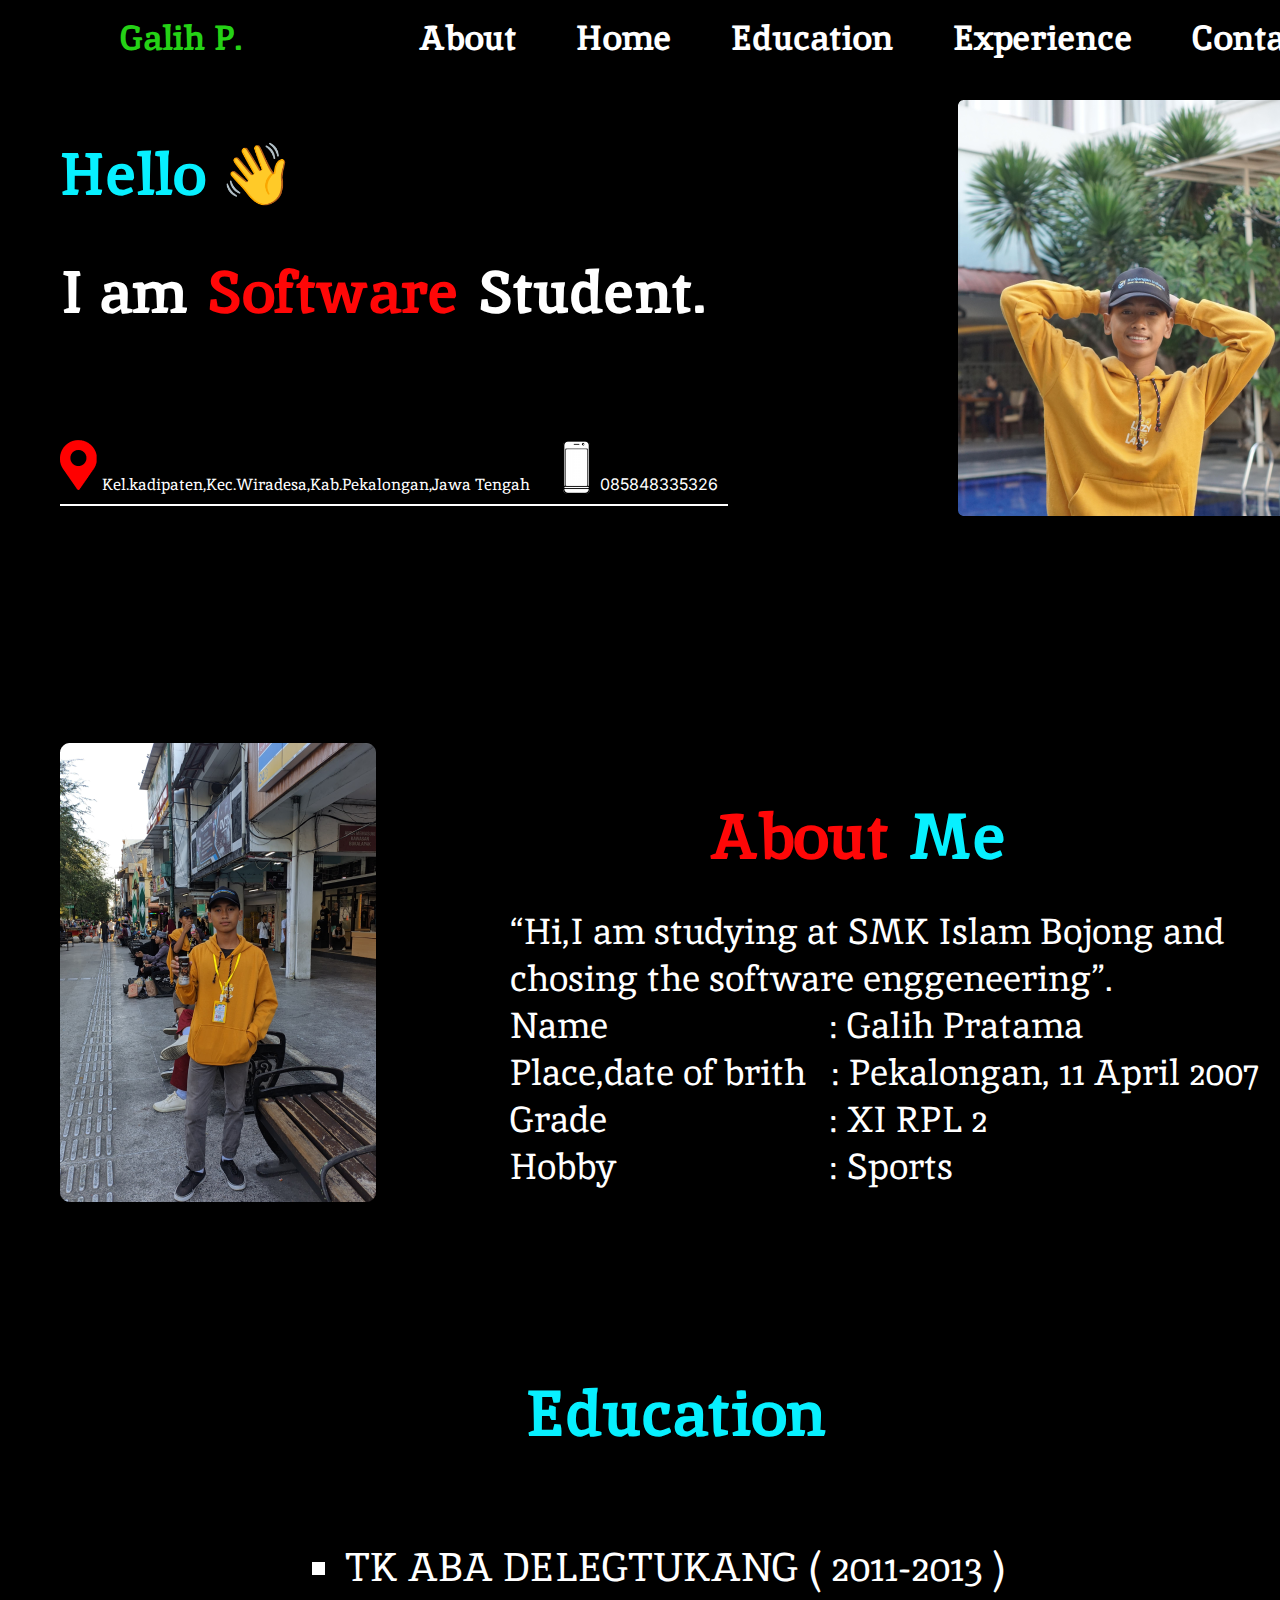
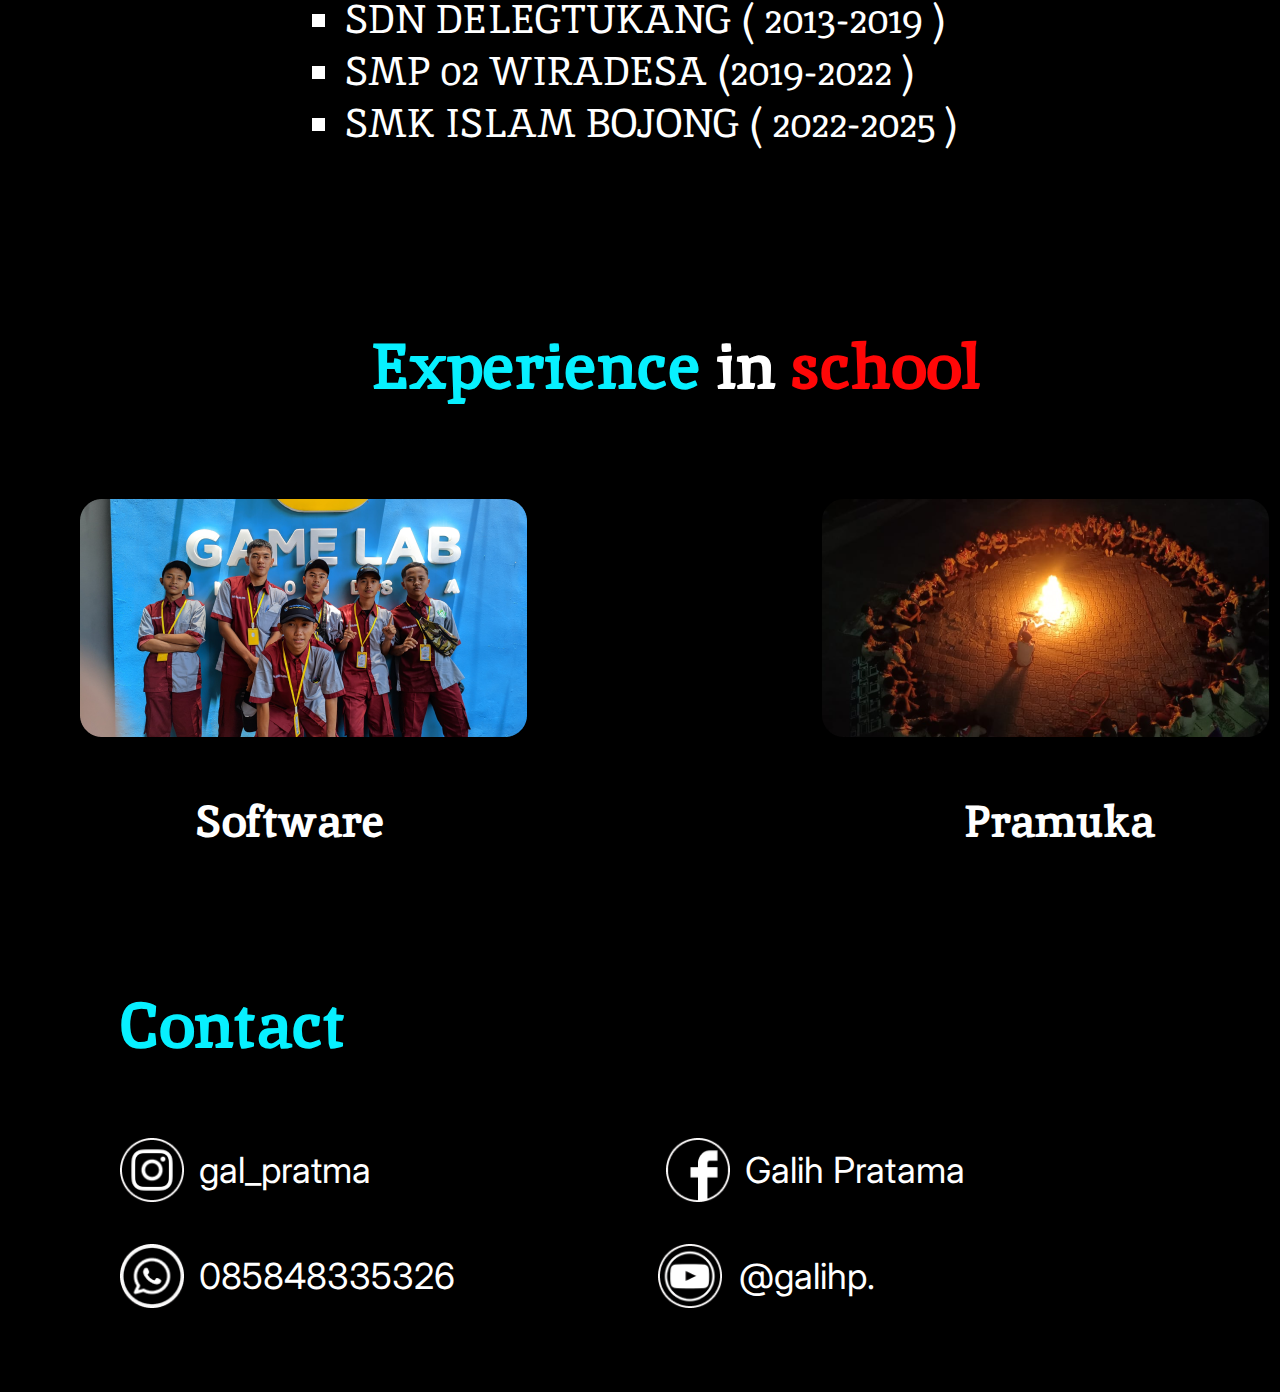
==== index.html @ 44b96b4e "menganti nama navbar.html menjadi index.html" ====
<!DOCTYPE html>
<html lang="en">
<head>
    <meta charset="UTF-8">
    <meta name="viewport" content="width=device-width, initial-scale=1.0">
    <link rel="stylesheet" href="navbar.css" />
    <title>Portfolio</title>
</head>
<body>

        <nav class="raper">
            <div class="logo">Galih P.</div>
            <ul class="navigation">
            <li><a href="#1">About</a></li>
            <li><a href="#2">Home</a></li>
            <li><a href="#3">Education</a></li>
            <li><a href="#4">Experience</a></li>
            <li><a href="#5">Contact</a></li>
            </ul>
        </nav> 
<div class="Container">    
        <div class="home" id="1" >
            <div class="frame1">
                <div class="des">
                    <div class="hello">Hello 👋</div>
                    <div class="student">I am <b>Software</b> Student. </div>
                    <div class="lokhp">
                        <div class="lokasi"><img src="lokasi.png" alt="lokasi"><a href="https://maps.app.goo.gl/rmQKToM72JPZHmFYA" target="_blank">Kel.kadipaten,Kec.Wiradesa,Kab.Pekalongan,Jawa Tengah</a></div>
                        <div class="hp"><img src="hp1.jpg" alt="hp"><a>085848335326</a></div>
                    </div>
                    <div class="garis"></div>
                </div> 
                 <div class="ku"><img src="ku.png" alt="ku"></div>
            </div>
        </div>
        <div class="about" id="2">
            <div class="frame2">
                <div class="saya"><img src="my.png" alt="my"></div>
                <div class="deskripsi">
                    <div class="heading">
                        <div class="firtsname">About</div>
                        <div class="lastname">Me</div>
                    </div>
                    <div class="deksingkat">
                        “Hi,I am studying at SMK Islam Bojong and
                        chosing the software enggeneering”.
                    </div>
                    <div class="pengenalan">
                        <div class="name">Name<div class="gal">: Galih Pratama</div></div>
                        <div class="ttl">Place,date of brith<div class="pkl">: Pekalongan, 11 April 2007</div></div>
                        <div class="kelas">Grade <div class="class">: XI RPL 2</div></div>
                        <div class="hoby">Hobby <div class="sng">: Sports</div></div>
                    </div>
                </div>
            </div>
        </div>
        <div class="education" id="3">
            <div class="frame3">
                <div class="educa">Education</div>
                <div class="list">  <ul>
                    <li>TK ABA DELEGTUKANG ( 2011-2013 ) </li>
                    <li>SDN DELEGTUKANG ( 2013-2019 ) </li>
                    <li>SMP 02 WIRADESA (2019-2022 ) </li>
                    <li>SMK ISLAM BOJONG ( 2022-2025 )</li></ul></div>
            </div>
        </div>
        <div class="experience" id="4">
            <div class="frame4">
                <div class="jud">
                    <div class="first">Experience </div>
                    <div class="las">in <a>school</a> </div>
                </div><br>
                <div class="softpram">
                    <div class="software"></div>
                    <div class="pramuka"></div>
                </div>
                <div class="sopra">
                    <div class="ware"><a href="software.html">Software</a></div>
                    <div class="ka"><a href="pramuka.html">Pramuka</a></div>
                </div>
            </div>
        </div>

        <div class="contact" id="5">
            <div class="frame5">
                <div class="tebal">Contact</div>
                <div class="bcontact">
                    <div class="igfb">
                        <div class="ig"><img src="ig.png" alt="ig"><a href="https://www.instagram.com/gal_pratma?igsh=ODA1NTc5OTg5Nw==" target="_blank">gal_pratma</a></div>
                        <div class="fb"><img src="fb.png" alt="fb"><a href="https://www.facebook.com/profile.php?id=100082802714728" target="_blank">Galih Pratama</a></div>
                    </div>
                    <div class="wayt">
                        <div class="wa"><img src="wa.png" alt="wa"><a href="https://wa.me/qr/AUB54EDB3L6DH1" target="_blank">085848335326</a></div>
                        <div class="yt"><img src="yt.png" alt="yt"><a href="https://youtube.com/@galihp.?si=boahDLXOaiIpouyD" target="_blank">@galihp.</a></div>
                    </div>
                </div>

            </div>
        </div>
</div>        
</body>
</html>
---- navbar.css ----
@import url('https://fonts.googleapis.com/css2?family=Inika:wght@400;700&display=swap');
@import url('https://fonts.googleapis.com/css2?family=Inter:wght@100..900&display=swap');
*  {
    margin: 0;
    padding: 0;
    border: 0;
    font-family: "inika", serif;
}

body {
    width: 1349px;
    margin-left: auto;
    margin-right: auto;
    height: 2992px;
    border: 0;
    border-style: 0;
    background : linear-gradient(#25D216,#FF0707);
}
.raper {
    justify-content: space-between;
    display: flex;
    align-items: center;
    color: white;
    position: fixed;
    font-size: 35px;
    font-weight: 700;
    width: 1349px;
    height: 75px;
    background-color: black;
}

.logo {
    display: flex;
    color: #25D216;
    padding-left: 120px;
}

.navigation {
    display: flex;
    justify-content: center;
    align-items: center;
}

.navigation li {
    list-style-type: none;
    padding: 25px;
    margin-right: 10px;
}

.navigation li a {
    text-decoration: none;
    font-size: 35px;
    color: white;
}

.Container {
    width: 1349px;
    height: 2992px;
    background-position: center;
    background-size: cover;
    border: 0cm;
    background-color: black;
}

@media only screen and (max-width: 464px) {
    .Container {
        width: 100%;
        display: block;
    }
}

.home {
    padding-left: 20px;
    width: 100%;
    height: 643px;
    display: flex;
    box-sizing: border-box;
    background: transparent;
}
/* 
@media (max-witdh: 464px) {
    .home {
        width: 100%;
        display: block;
    }
} */

.frame1 {
    width: 1255px;
    height: 416px;
    display: flex;
    box-sizing: border-box;
    margin-top: 100px;
    margin-left: 40px;
    background-color: transparent;
}

.des {
    background-color: transparent;
    justify-content: right;
    width: 743px;
    height: 416px;
}

.hello {
    font-size: 60px;
    color: #07F0FF;
    font-weight: 700;
    background-color: transparent;
    display: flex;
    margin-top: 35px;
}

.student {
    font-size: 60px;
    color: white;
    font-weight: 700;
    margin-top: 40px;
    background-color: transparent;
    display: flex;
}

.student b {
    color: #FF0707;
    padding-left: 20px;
    margin-right: 20px;
    
}

.lokhp {
    background-color: transparent;
    width: 743px;
    height: 53px;
    justify-content: space-between;
    align-items: center;
    display: flex;
    margin-top: 110px;
}
.lokasi {
    width: 475px;
    box-sizing: border-box;
    background-color: transparent;
}

.lokasi a {
    text-decoration: none;
    color: white;
    margin-left: 5px;
}
.hp {
    width: 150px;
    display: flex;
    align-items: end;
    background-color: transparent;
    padding-right: 90px;
}

.hp img {
    width: 28.89px;
    height: 53px;
    border-radius: 5px;
}

.hp a {
    font-family: "inter" , sans-serif;
    color: white;
    margin-left: 10px;
}

.garis {
    width: 668px;
    height: 2px;
    margin-top: 10px;
    background-color: white;
}

.ku {
    width: 339px;
    height: 416px;
    display: flex;
    margin-left: 155px;
    align-items: center;

}

.about {
    background: transparent;
    height: 612px;
    box-sizing: border-box;
    display: flex;
    margin-top: 0;
    border-width: 0;
}

.frame2 {
    width: 1200px;
    height: 459px;
    display: flex;
    box-sizing: border-box;
    margin-top: 100px;
    margin-left: 60px;
    justify-content: space-between;
    background-color: transparent;
}

.saya {
    border-radius: 10px;
    width: 316px;
    height: 459px;
    box-sizing: border-box;
    
}

.saya img {
    width: 316px;
    height: 459px;
    box-sizing: border-box;
    display: flex;
}

.deskripsi {
    width: 750px;
    height: 459px;
    background-color: transparent;
    box-sizing: border-box;
    font-weight: 500;
}

.heading {
    background-color: transparent;
    height: 65px;
    display: flex;
    align-items: center;
    margin-top: 60px;
}

.firtsname {
    color: #FF0707;
    font-size: 65px;
    display: flex;
    font-weight: 700;
    text-align: center;
    margin-left: 200px;
}

.lastname {
    color: #07F0FF;
    font-size: 65px;
    display: flex;
    font-weight: 700;
    text-align: center;
    margin-left: 20px;
}

.deksingkat {
    font-size: 36px;
    color: white;
    display: flex;
    margin-top: 40px;
}

.pengenalan {
    font-size: 36px;
    color: white;

}

.name {
    display: flex;
    box-sizing: border-box;
}

.gal {
    margin-left: 221px;
    display: flex;
    box-sizing: border-box;

}

.ttl {
    display: flex;
    box-sizing: border-box;
    justify-content: space-between;
}

.kelas {
    display: flex;
    box-sizing: border-box;
}

.class {
    margin-left: 222px;
    display: flex;
    
}

.hoby {
    display: flex;
    box-sizing: border-box;
}

.sng {
    margin-left: 213px;
    display: flex;
    box-sizing: border-box;
}

.education {
    width: 100%;
    height: 568px;
    background-color: transparent;
    box-sizing: border-box;
    display: flex;
    margin-top: 0;
    padding: 0;
}

.frame3 {
    width: 1200px;
    height: 459px;
    box-sizing: border-box;
    margin-top: 55px;
    margin-left: 75px;
    background-color: transparent;
}

.educa {
    width: 1200px;
    height: 65px;
    font-size: 65px;
    color: #07F0FF;
    font-weight: 700;
    background-color: transparent;
    display: flex;
    box-sizing: border-box;
    justify-content: center;
    align-items: center;
    margin-top: 70px;
}

.list {
    height: 300px;
    background-color: transparent;
    display: flex;
    justify-content: center;
    align-items: center;
    margin-top: 50px;
}

.list ul {
    list-style-type: square;
    font-size: 40px;
    color: white;
}

.experience {
    border: 0;
    width: 100%;
    height: 660px;
    background-color: transparent;
    display: flex;

}

.frame4 {
    width: 1189px;
    height: 536px;
    background-color: transparent;
    margin-top: 80px;
    margin-left: 80px;
}

.jud {
    font-size: 65px;
    font-weight: 700;
    align-items: center;
    background-color: transparent;
    height: 65px;
    width: 1189px;
    display: flex;
    justify-content: center;
    margin-top: 30px;
    
}

.first {
    color: #07F0FF;
    justify-content: center;
    align-items: center;
    display: flex;
}

.las {
    color: white;
    justify-content: center;
    align-items: center;
    display: flex;
    margin-left:15px ;
}

.las a {
    color: #FF0707;
    margin-left: 15px;
    align-items: center;
    display: flex;
}

.softpram {
    background-color: transparent;
    height: 238px;
    display: flex;
    box-sizing: border-box;
    justify-content: space-between;
    margin-top: 80px;
}

.software {
    background: url('software.png');
    width: 447px;
    height: 238px;
    border-radius: 10px;
}

.pramuka {
    background: url('pramuka.png');
    width: 447px;
    height: 238px;
    border-radius: 10px;
}

.sopra {
    height: 40px;
    display: flex;
    justify-content: space-between;
    box-sizing: border-box;
    padding: 55px;

}

.ware {
    margin-left: 60px;
    display: flex;
    box-sizing: border-box;
}

.ware a {
    text-decoration: none;
    color: white;
    font-size: 45px;
    font-weight: 700;
}

.ka {
    margin-right: 60px;
    display: flex;
    box-sizing: border-box;
}

.ka a {
    text-decoration: none;
    color: white;
    font-size: 45px;
    font-weight: 700;
}

.contact {
    background-color: transparent;
    box-sizing: border-box;
    height: 507px;
    margin-top: 0;
    display: flex;
    box-sizing: border-box;
}

.frame5 {
    width: 905px;
    height: 428px;
    background-color: transparent;
    margin-top: 60px;
    margin-left: 120px;
}

.tebal {
    color: #07F0FF;
    font-size: 65px;
    font-weight: 700;
    align-items: center;
    justify-content: baseline;
    margin-top: 40px;

}

.bcontact {
    background: transparent;
    box-sizing: border-box;
    width: 905px;
    height: 228px;
    margin-top: 70px;
    
}

.igfb {
    justify-content: space-between;
    display: flex;
    box-sizing: border-box;
    font-family: "inter" , sans-serif;
    background-color: transparent;
}

.ig {
    height: 66px;
    display: flex;
    align-items: center;

}

.ig img {
    display: flex;
    background-size: 64px 64px;
    width: 64px;
    height: 64px;
}

.ig a {
    color: white;
    font-size: 36px;
    text-decoration: none;
    font-family: "inter", sans-serif;
    margin-left: 15px;
}

.fb {
    align-items: center;
    display: flex;
    box-sizing: border-box;
    margin-right: 60px;
}

.fb img {
    display: flex;
    justify-content: space-between;
    box-sizing: border-box;
    background-size: 64px 64px;
    width: 64px;
    height: 64px;
}

.fb a {
    color: white;
    font-size: 36px;
    text-decoration: none;
    font-family: "inter", sans-serif;
    margin-left: 15px;
}

.wayt {
    justify-content: space-between;
    display: flex;
    box-sizing: border-box;
    background-color: transparent;
    margin-top: 40px;
}

.wa {
    height: 66px;
    display: flex;
    align-items: center;
}

.wa img {
    display: flex;
    background-size: 64px 64px;
    width: 64px;
    height: 64px;
}

.wa a {
    color: white;
    font-size: 36px;
    text-decoration: none;
    font-family: "inter", sans-serif;
    margin-left: 15px;
}

.yt {
    align-items: center;
    display: flex;
    box-sizing: border-box;
    margin-right: 60px;
}

.yt img {
    display: flex;
    justify-content: space-between;
    box-sizing: border-box;
    background-size: 64px 64px;
    width: 64px;
    height: 64px;
    margin-right: 17px;
}

.yt a {
    color: white;
    font-size: 36px;
    text-decoration: none;
    font-family: "inter", sans-serif;
    margin-right: 90px;
}
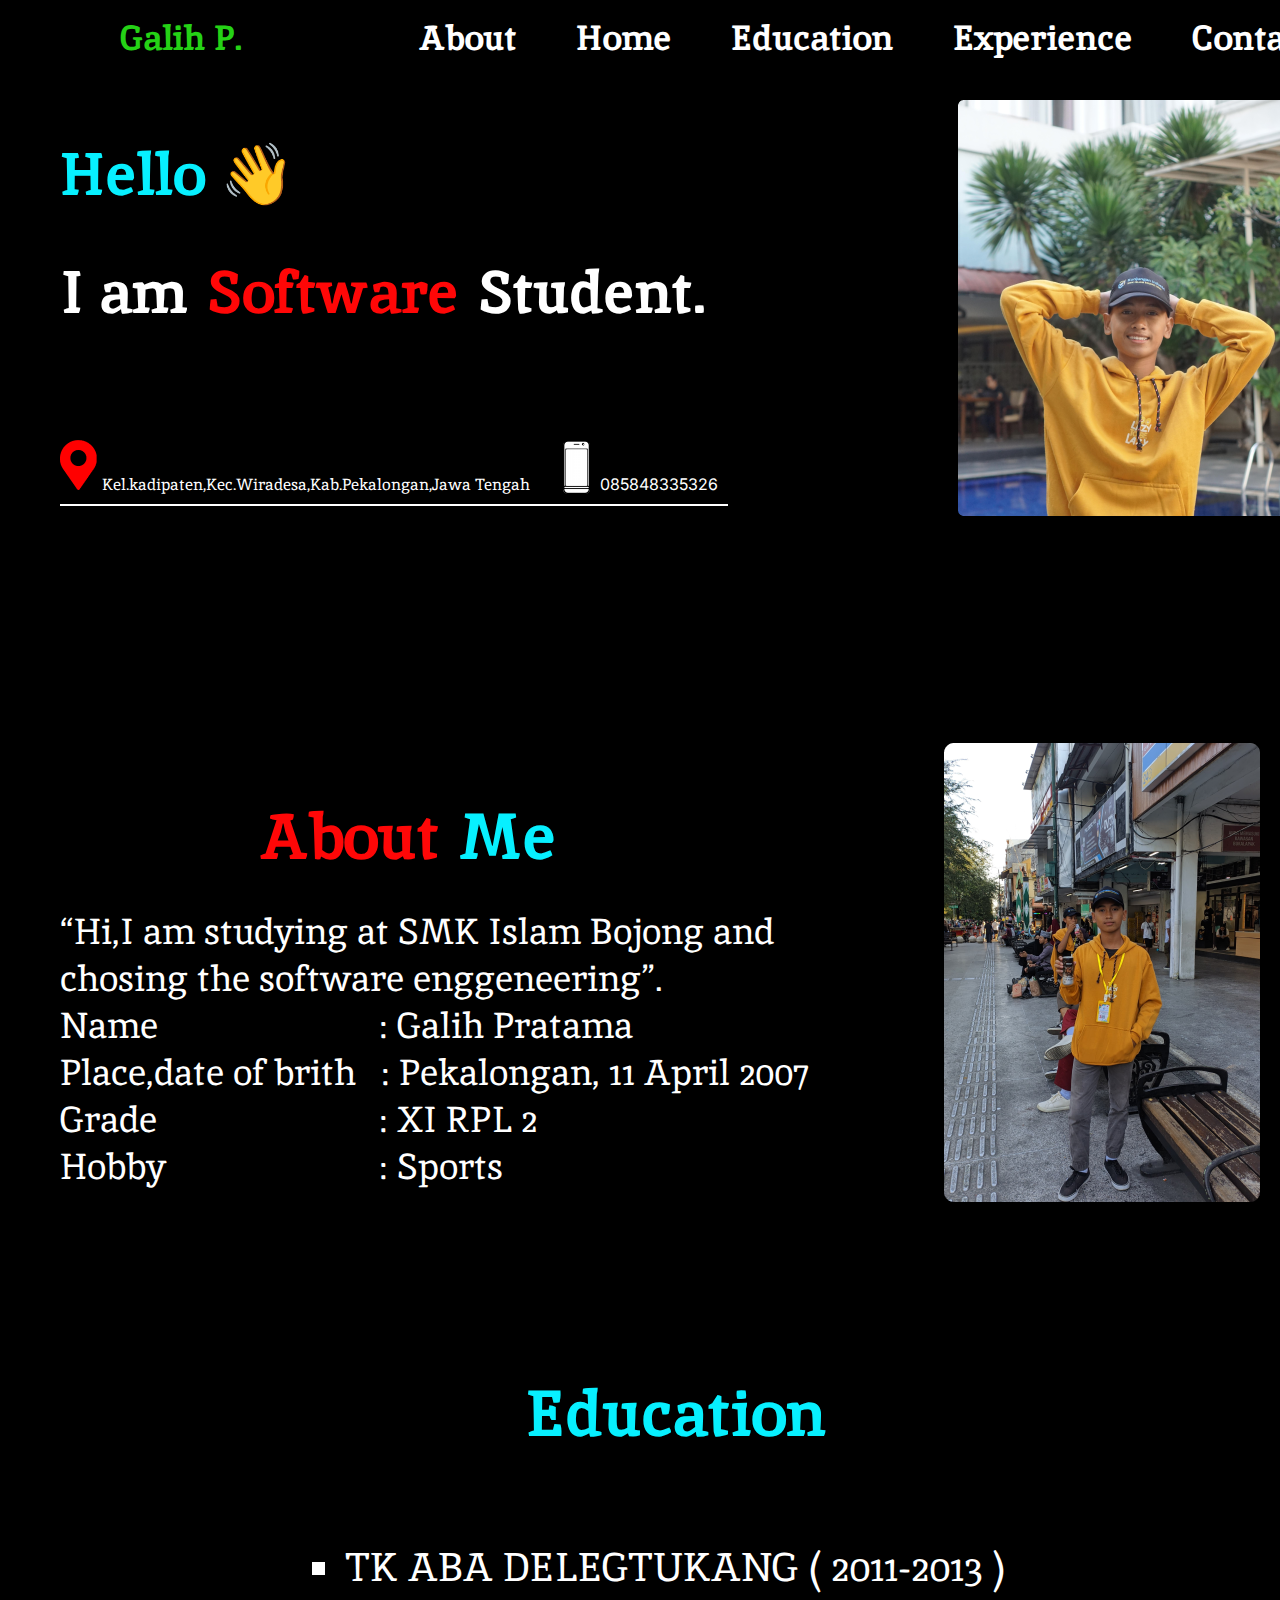
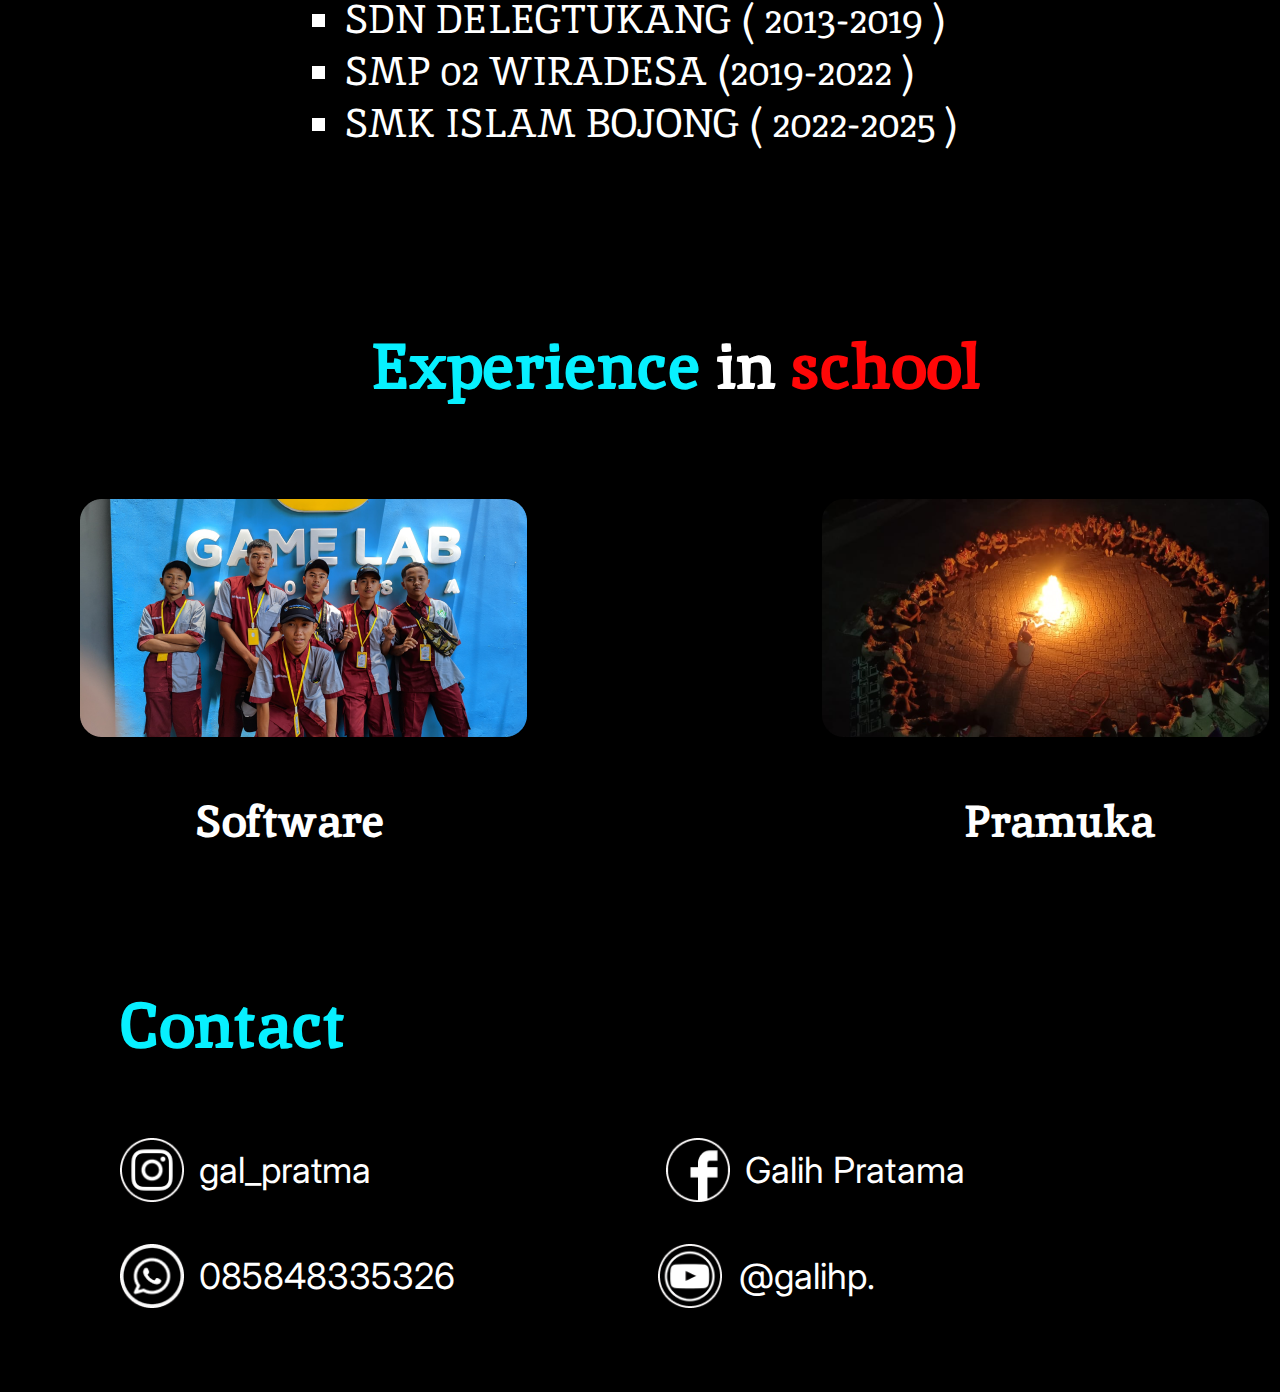
==== commit 7ddfca42: "merubah about foto dipindah ke kanan" ====
--- a/index.html
+++ b/index.html
@@ -3,7 +3,7 @@
 <head>
     <meta charset="UTF-8">
     <meta name="viewport" content="width=device-width, initial-scale=1.0">
-    <link rel="stylesheet" href="navbar.css" />
+    <link rel="stylesheet" href="style.css" />
     <title>Portfolio</title>
 </head>
 <body>
@@ -17,7 +17,7 @@
             <li><a href="#4">Experience</a></li>
             <li><a href="#5">Contact</a></li>
             </ul>
-        </nav> 
+    </nav> 
 <div class="Container">    
         <div class="home" id="1" >
             <div class="frame1">
@@ -35,7 +35,7 @@
         </div>
         <div class="about" id="2">
             <div class="frame2">
-                <div class="saya"><img src="my.png" alt="my"></div>
+
                 <div class="deskripsi">
                     <div class="heading">
                         <div class="firtsname">About</div>
@@ -52,6 +52,7 @@
                         <div class="hoby">Hobby <div class="sng">: Sports</div></div>
                     </div>
                 </div>
+                <div class="saya"><img src="my.png" alt="my"></div>
             </div>
         </div>
         <div class="education" id="3">
--- a/style.css
+++ b/style.css
@@ -0,0 +1,608 @@
+@import url('https://fonts.googleapis.com/css2?family=Inika:wght@400;700&display=swap');
+@import url('https://fonts.googleapis.com/css2?family=Inter:wght@100..900&display=swap');
+*  {
+    margin: 0;
+    padding: 0;
+    border: 0;
+    font-family: "inika", serif;
+}
+
+body {
+    width: 1349px;
+    margin-left: auto;
+    margin-right: auto;
+    height: 2992px;
+    border: 0;
+    border-style: 0;
+    background : linear-gradient(#25D216,#FF0707);
+}
+.raper {
+    justify-content: space-between;
+    display: flex;
+    align-items: center;
+    color: white;
+    position: fixed;
+    font-size: 35px;
+    font-weight: 700;
+    width: 1349px;
+    height: 75px;
+    background-color: black;
+}
+
+.logo {
+    display: flex;
+    color: #25D216;
+    padding-left: 120px;
+}
+
+.navigation {
+    display: flex;
+    justify-content: center;
+    align-items: center;
+}
+
+.navigation li {
+    list-style-type: none;
+    padding: 25px;
+    margin-right: 10px;
+}
+
+.navigation li a {
+    text-decoration: none;
+    font-size: 35px;
+    color: white;
+}
+
+.Container {
+    width: 1349px;
+    height: 2992px;
+    background-position: center;
+    background-size: cover;
+    border: 0cm;
+    background-color: black;
+}
+
+@media only screen and (max-width: 464px) {
+    .Container {
+        width: 100%;
+        display: block;
+    }
+}
+
+.home {
+    padding-left: 20px;
+    width: 100%;
+    height: 643px;
+    display: flex;
+    box-sizing: border-box;
+    background: transparent;
+}
+/* 
+@media (max-witdh: 464px) {
+    .home {
+        width: 100%;
+        display: block;
+    }
+} */
+
+.frame1 {
+    width: 1255px;
+    height: 416px;
+    display: flex;
+    box-sizing: border-box;
+    margin-top: 100px;
+    margin-left: 40px;
+    background-color: transparent;
+}
+
+.des {
+    background-color: transparent;
+    justify-content: right;
+    width: 743px;
+    height: 416px;
+}
+
+.hello {
+    font-size: 60px;
+    color: #07F0FF;
+    font-weight: 700;
+    background-color: transparent;
+    display: flex;
+    margin-top: 35px;
+}
+
+.student {
+    font-size: 60px;
+    color: white;
+    font-weight: 700;
+    margin-top: 40px;
+    background-color: transparent;
+    display: flex;
+}
+
+.student b {
+    color: #FF0707;
+    padding-left: 20px;
+    margin-right: 20px;
+    
+}
+
+.lokhp {
+    background-color: transparent;
+    width: 743px;
+    height: 53px;
+    justify-content: space-between;
+    align-items: center;
+    display: flex;
+    margin-top: 110px;
+}
+.lokasi {
+    width: 475px;
+    box-sizing: border-box;
+    background-color: transparent;
+}
+
+.lokasi a {
+    text-decoration: none;
+    color: white;
+    margin-left: 5px;
+}
+.hp {
+    width: 150px;
+    display: flex;
+    align-items: end;
+    background-color: transparent;
+    padding-right: 90px;
+}
+
+.hp img {
+    width: 28.89px;
+    height: 53px;
+    border-radius: 5px;
+}
+
+.hp a {
+    font-family: "inter" , sans-serif;
+    color: white;
+    margin-left: 10px;
+}
+
+.garis {
+    width: 668px;
+    height: 2px;
+    margin-top: 10px;
+    background-color: white;
+}
+
+.ku {
+    width: 339px;
+    height: 416px;
+    display: flex;
+    margin-left: 155px;
+    align-items: center;
+
+}
+
+.about {
+    background: transparent;
+    height: 612px;
+    box-sizing: border-box;
+    display: flex;
+    margin-top: 0;
+    border-width: 0;
+}
+
+.frame2 {
+    width: 1200px;
+    height: 459px;
+    display: flex;
+    box-sizing: border-box;
+    margin-top: 100px;
+    margin-left: 60px;
+    justify-content: space-between;
+    background-color: transparent;
+}
+
+.saya {
+    border-radius: 10px;
+    width: 316px;
+    height: 459px;
+    box-sizing: border-box;
+    
+}
+
+.saya img {
+    width: 316px;
+    height: 459px;
+    box-sizing: border-box;
+    display: flex;
+}
+
+.deskripsi {
+    width: 750px;
+    height: 459px;
+    background-color: transparent;
+    box-sizing: border-box;
+    font-weight: 500;
+}
+
+.heading {
+    background-color: transparent;
+    height: 65px;
+    display: flex;
+    align-items: center;
+    margin-top: 60px;
+}
+
+.firtsname {
+    color: #FF0707;
+    font-size: 65px;
+    display: flex;
+    font-weight: 700;
+    text-align: center;
+    margin-left: 200px;
+}
+
+.lastname {
+    color: #07F0FF;
+    font-size: 65px;
+    display: flex;
+    font-weight: 700;
+    text-align: center;
+    margin-left: 20px;
+}
+
+.deksingkat {
+    font-size: 36px;
+    color: white;
+    display: flex;
+    margin-top: 40px;
+}
+
+.pengenalan {
+    font-size: 36px;
+    color: white;
+
+}
+
+.name {
+    display: flex;
+    box-sizing: border-box;
+}
+
+.gal {
+    margin-left: 221px;
+    display: flex;
+    box-sizing: border-box;
+
+}
+
+.ttl {
+    display: flex;
+    box-sizing: border-box;
+    justify-content: space-between;
+}
+
+.kelas {
+    display: flex;
+    box-sizing: border-box;
+}
+
+.class {
+    margin-left: 222px;
+    display: flex;
+    
+}
+
+.hoby {
+    display: flex;
+    box-sizing: border-box;
+}
+
+.sng {
+    margin-left: 213px;
+    display: flex;
+    box-sizing: border-box;
+}
+
+.education {
+    width: 100%;
+    height: 568px;
+    background-color: transparent;
+    box-sizing: border-box;
+    display: flex;
+    margin-top: 0;
+    padding: 0;
+}
+
+.frame3 {
+    width: 1200px;
+    height: 459px;
+    box-sizing: border-box;
+    margin-top: 55px;
+    margin-left: 75px;
+    background-color: transparent;
+}
+
+.educa {
+    width: 1200px;
+    height: 65px;
+    font-size: 65px;
+    color: #07F0FF;
+    font-weight: 700;
+    background-color: transparent;
+    display: flex;
+    box-sizing: border-box;
+    justify-content: center;
+    align-items: center;
+    margin-top: 70px;
+}
+
+.list {
+    height: 300px;
+    background-color: transparent;
+    display: flex;
+    justify-content: center;
+    align-items: center;
+    margin-top: 50px;
+}
+
+.list ul {
+    list-style-type: square;
+    font-size: 40px;
+    color: white;
+}
+
+.experience {
+    border: 0;
+    width: 100%;
+    height: 660px;
+    background-color: transparent;
+    display: flex;
+
+}
+
+.frame4 {
+    width: 1189px;
+    height: 536px;
+    background-color: transparent;
+    margin-top: 80px;
+    margin-left: 80px;
+}
+
+.jud {
+    font-size: 65px;
+    font-weight: 700;
+    align-items: center;
+    background-color: transparent;
+    height: 65px;
+    width: 1189px;
+    display: flex;
+    justify-content: center;
+    margin-top: 30px;
+    
+}
+
+.first {
+    color: #07F0FF;
+    justify-content: center;
+    align-items: center;
+    display: flex;
+}
+
+.las {
+    color: white;
+    justify-content: center;
+    align-items: center;
+    display: flex;
+    margin-left:15px ;
+}
+
+.las a {
+    color: #FF0707;
+    margin-left: 15px;
+    align-items: center;
+    display: flex;
+}
+
+.softpram {
+    background-color: transparent;
+    height: 238px;
+    display: flex;
+    box-sizing: border-box;
+    justify-content: space-between;
+    margin-top: 80px;
+}
+
+.software {
+    background: url('software.png');
+    width: 447px;
+    height: 238px;
+    border-radius: 10px;
+}
+
+.pramuka {
+    background: url('pramuka.png');
+    width: 447px;
+    height: 238px;
+    border-radius: 10px;
+}
+
+.sopra {
+    height: 40px;
+    display: flex;
+    justify-content: space-between;
+    box-sizing: border-box;
+    padding: 55px;
+
+}
+
+.ware {
+    margin-left: 60px;
+    display: flex;
+    box-sizing: border-box;
+}
+
+.ware a {
+    text-decoration: none;
+    color: white;
+    font-size: 45px;
+    font-weight: 700;
+}
+
+.ka {
+    margin-right: 60px;
+    display: flex;
+    box-sizing: border-box;
+}
+
+.ka a {
+    text-decoration: none;
+    color: white;
+    font-size: 45px;
+    font-weight: 700;
+}
+
+.contact {
+    background-color: transparent;
+    box-sizing: border-box;
+    height: 507px;
+    margin-top: 0;
+    display: flex;
+    box-sizing: border-box;
+}
+
+.frame5 {
+    width: 905px;
+    height: 428px;
+    background-color: transparent;
+    margin-top: 60px;
+    margin-left: 120px;
+}
+
+.tebal {
+    color: #07F0FF;
+    font-size: 65px;
+    font-weight: 700;
+    align-items: center;
+    justify-content: baseline;
+    margin-top: 40px;
+
+}
+
+.bcontact {
+    background: transparent;
+    box-sizing: border-box;
+    width: 905px;
+    height: 228px;
+    margin-top: 70px;
+    
+}
+
+.igfb {
+    justify-content: space-between;
+    display: flex;
+    box-sizing: border-box;
+    font-family: "inter" , sans-serif;
+    background-color: transparent;
+}
+
+.ig {
+    height: 66px;
+    display: flex;
+    align-items: center;
+
+}
+
+.ig img {
+    display: flex;
+    background-size: 64px 64px;
+    width: 64px;
+    height: 64px;
+}
+
+.ig a {
+    color: white;
+    font-size: 36px;
+    text-decoration: none;
+    font-family: "inter", sans-serif;
+    margin-left: 15px;
+}
+
+.fb {
+    align-items: center;
+    display: flex;
+    box-sizing: border-box;
+    margin-right: 60px;
+}
+
+.fb img {
+    display: flex;
+    justify-content: space-between;
+    box-sizing: border-box;
+    background-size: 64px 64px;
+    width: 64px;
+    height: 64px;
+}
+
+.fb a {
+    color: white;
+    font-size: 36px;
+    text-decoration: none;
+    font-family: "inter", sans-serif;
+    margin-left: 15px;
+}
+
+.wayt {
+    justify-content: space-between;
+    display: flex;
+    box-sizing: border-box;
+    background-color: transparent;
+    margin-top: 40px;
+}
+
+.wa {
+    height: 66px;
+    display: flex;
+    align-items: center;
+}
+
+.wa img {
+    display: flex;
+    background-size: 64px 64px;
+    width: 64px;
+    height: 64px;
+}
+
+.wa a {
+    color: white;
+    font-size: 36px;
+    text-decoration: none;
+    font-family: "inter", sans-serif;
+    margin-left: 15px;
+}
+
+.yt {
+    align-items: center;
+    display: flex;
+    box-sizing: border-box;
+    margin-right: 60px;
+}
+
+.yt img {
+    display: flex;
+    justify-content: space-between;
+    box-sizing: border-box;
+    background-size: 64px 64px;
+    width: 64px;
+    height: 64px;
+    margin-right: 17px;
+}
+
+.yt a {
+    color: white;
+    font-size: 36px;
+    text-decoration: none;
+    font-family: "inter", sans-serif;
+    margin-right: 90px;
+}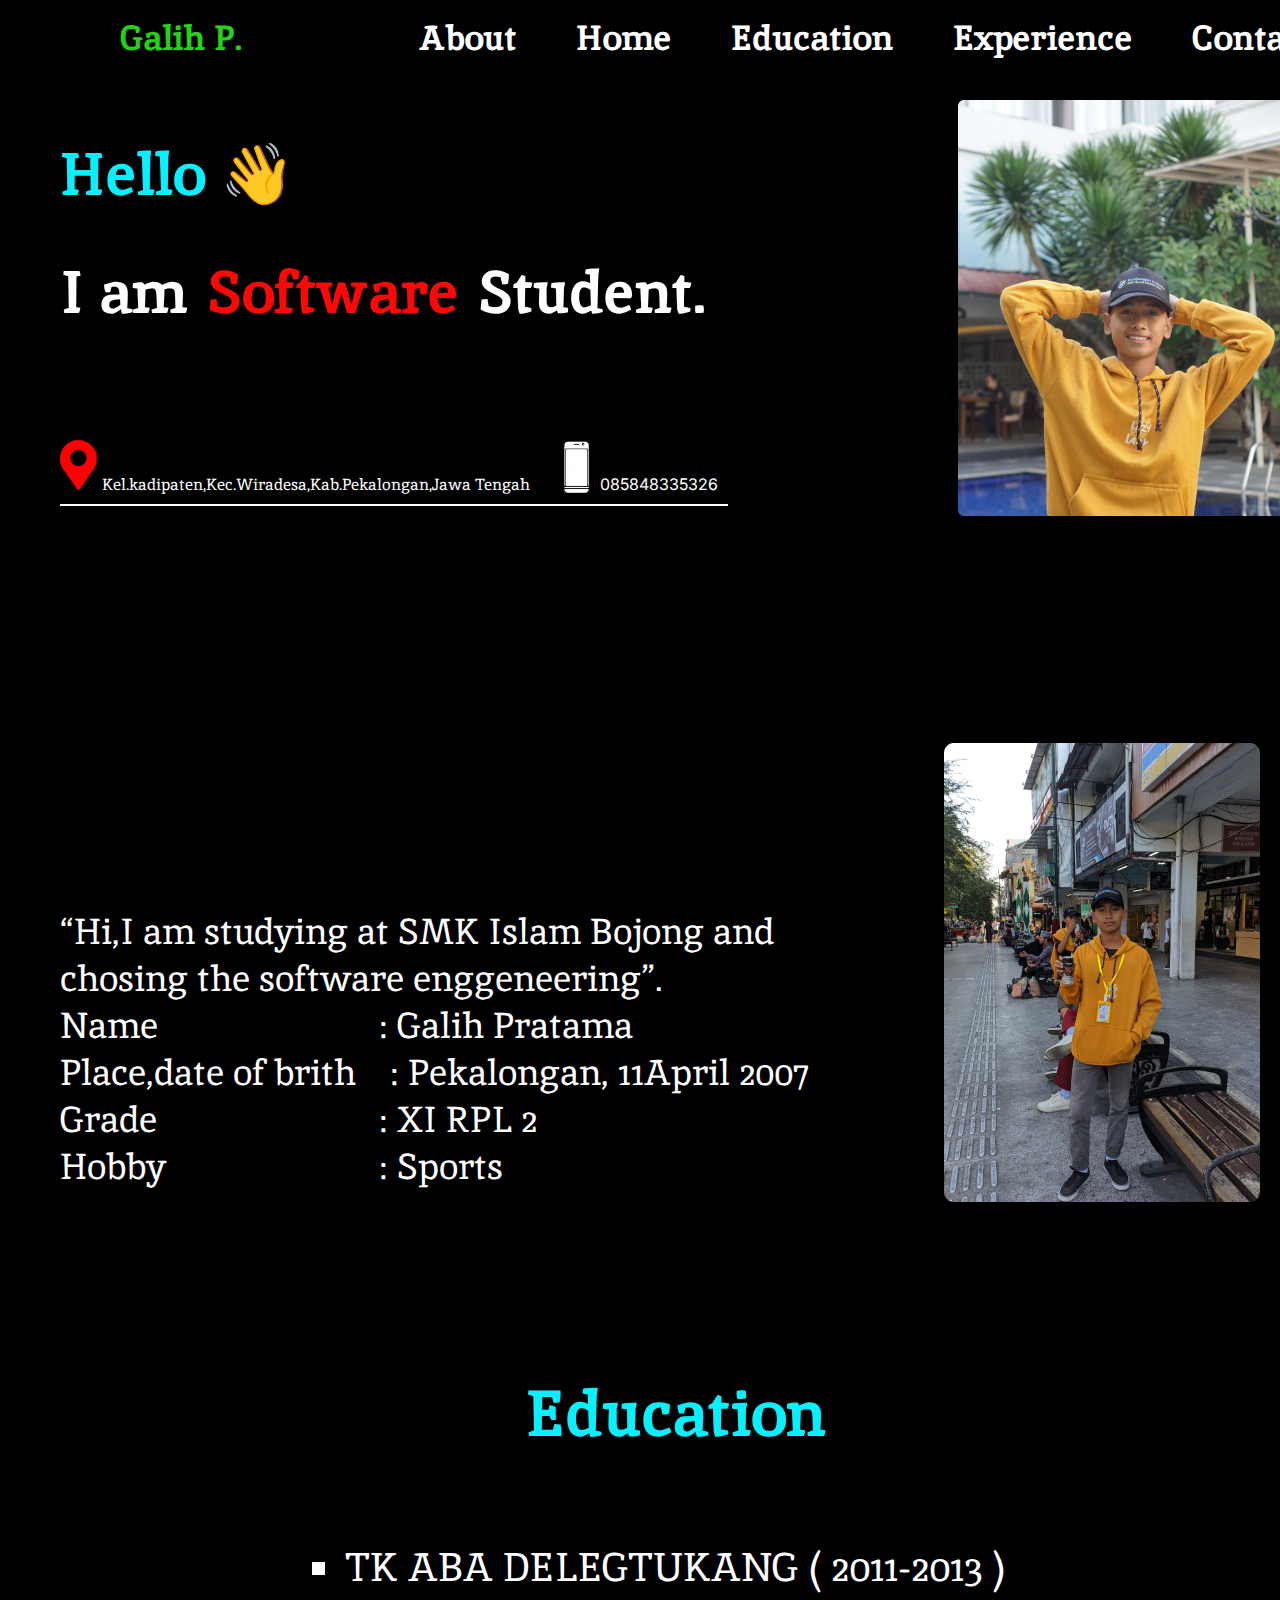
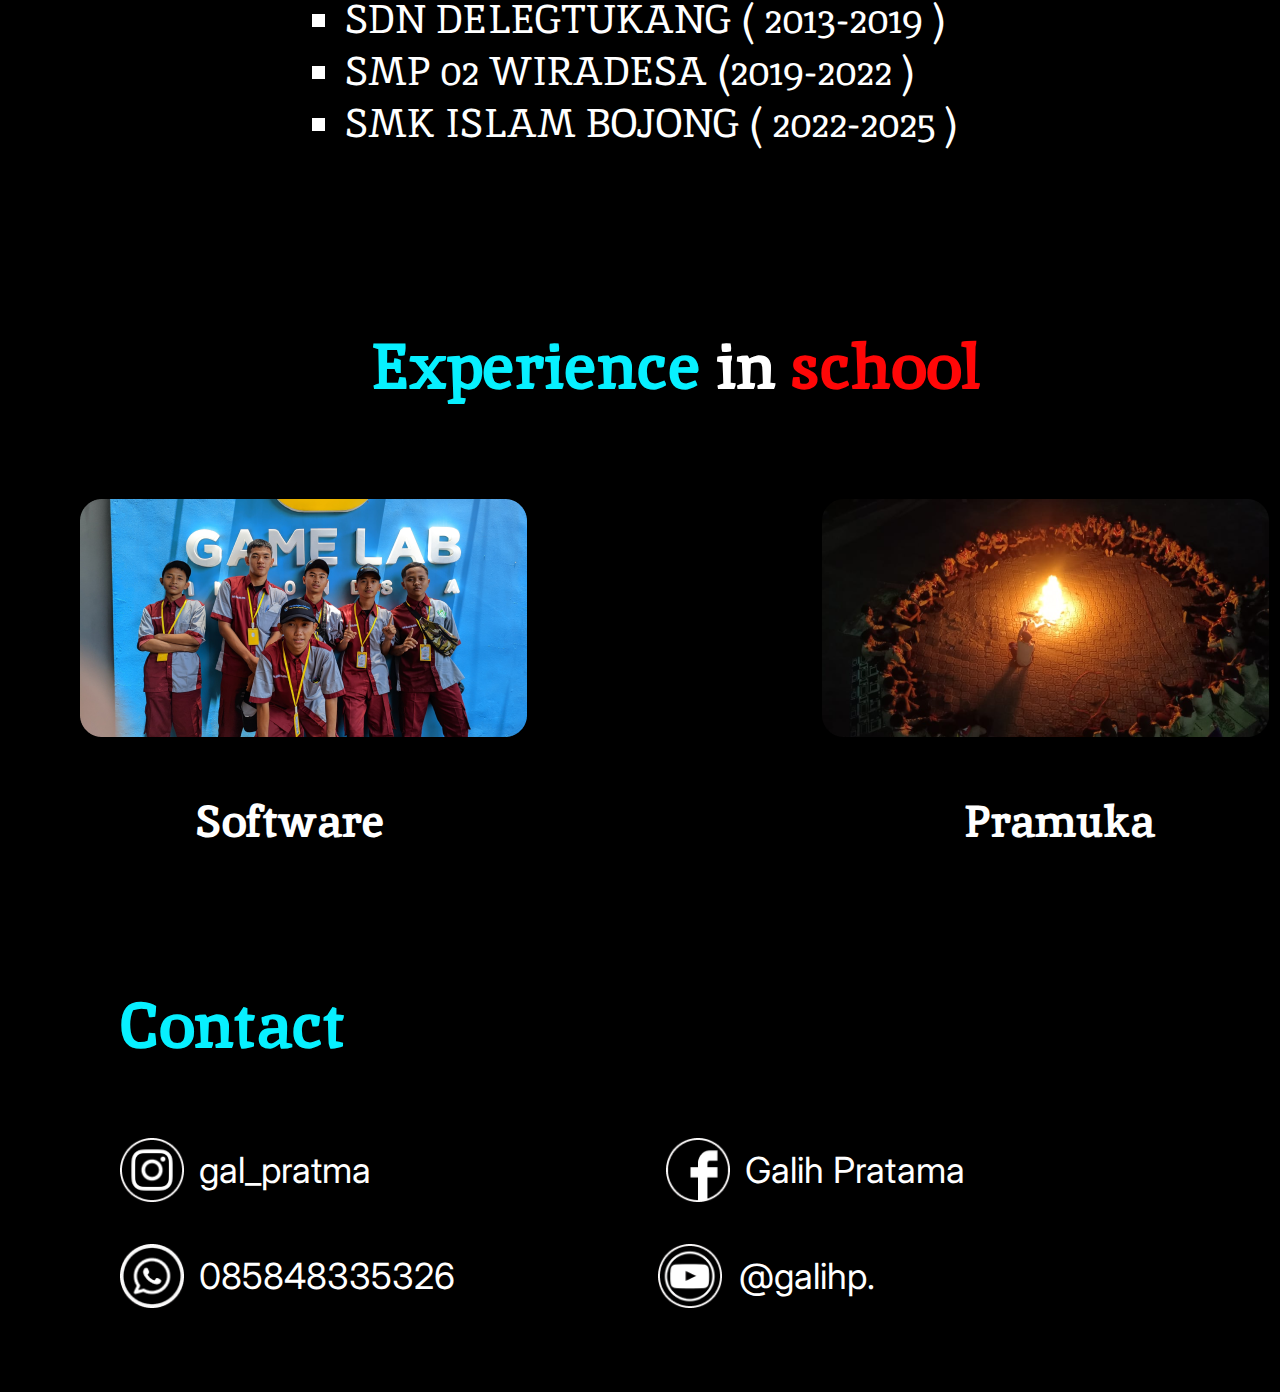
==== commit c84c8ff9: "menambahkan tampilan mobile phone" ====
--- a/index.html
+++ b/index.html
@@ -37,17 +37,14 @@
             <div class="frame2">
 
                 <div class="deskripsi">
-                    <div class="heading">
-                        <div class="firtsname">About</div>
-                        <div class="lastname">Me</div>
-                    </div>
+                    <div class="heading">About <span>Me</span></div>
                     <div class="deksingkat">
                         “Hi,I am studying at SMK Islam Bojong and
                         chosing the software enggeneering”.
                     </div>
                     <div class="pengenalan">
                         <div class="name">Name<div class="gal">: Galih Pratama</div></div>
-                        <div class="ttl">Place,date of brith<div class="pkl">: Pekalongan, 11 April 2007</div></div>
+                        <div class="ttl">Place,date of brith<div class="pkl">: Pekalongan, 11April  <span>2007</span></div></div>
                         <div class="kelas">Grade <div class="class">: XI RPL 2</div></div>
                         <div class="hoby">Hobby <div class="sng">: Sports</div></div>
                     </div>
--- a/style.css
+++ b/style.css
@@ -1,20 +1,17 @@
 @import url('https://fonts.googleapis.com/css2?family=Inika:wght@400;700&display=swap');
 @import url('https://fonts.googleapis.com/css2?family=Inter:wght@100..900&display=swap');
-*  {
+* {
     margin: 0;
     padding: 0;
-    border: 0;
-    font-family: "inika", serif;
-}
-
-body {
-    width: 1349px;
+    font-family: "inika" , serif;
+}
+
+body{
+    font-family: 'inika', serif;
+    background-color: black;
+    overflow-x: hidden;
     margin-left: auto;
     margin-right: auto;
-    height: 2992px;
-    border: 0;
-    border-style: 0;
-    background : linear-gradient(#25D216,#FF0707);
 }
 .raper {
     justify-content: space-between;
@@ -62,12 +59,7 @@
     background-color: black;
 }
 
-@media only screen and (max-width: 464px) {
-    .Container {
-        width: 100%;
-        display: block;
-    }
-}
+
 
 .home {
     padding-left: 20px;
@@ -77,13 +69,6 @@
     box-sizing: border-box;
     background: transparent;
 }
-/* 
-@media (max-witdh: 464px) {
-    .home {
-        width: 100%;
-        display: block;
-    }
-} */
 
 .frame1 {
     width: 1255px;
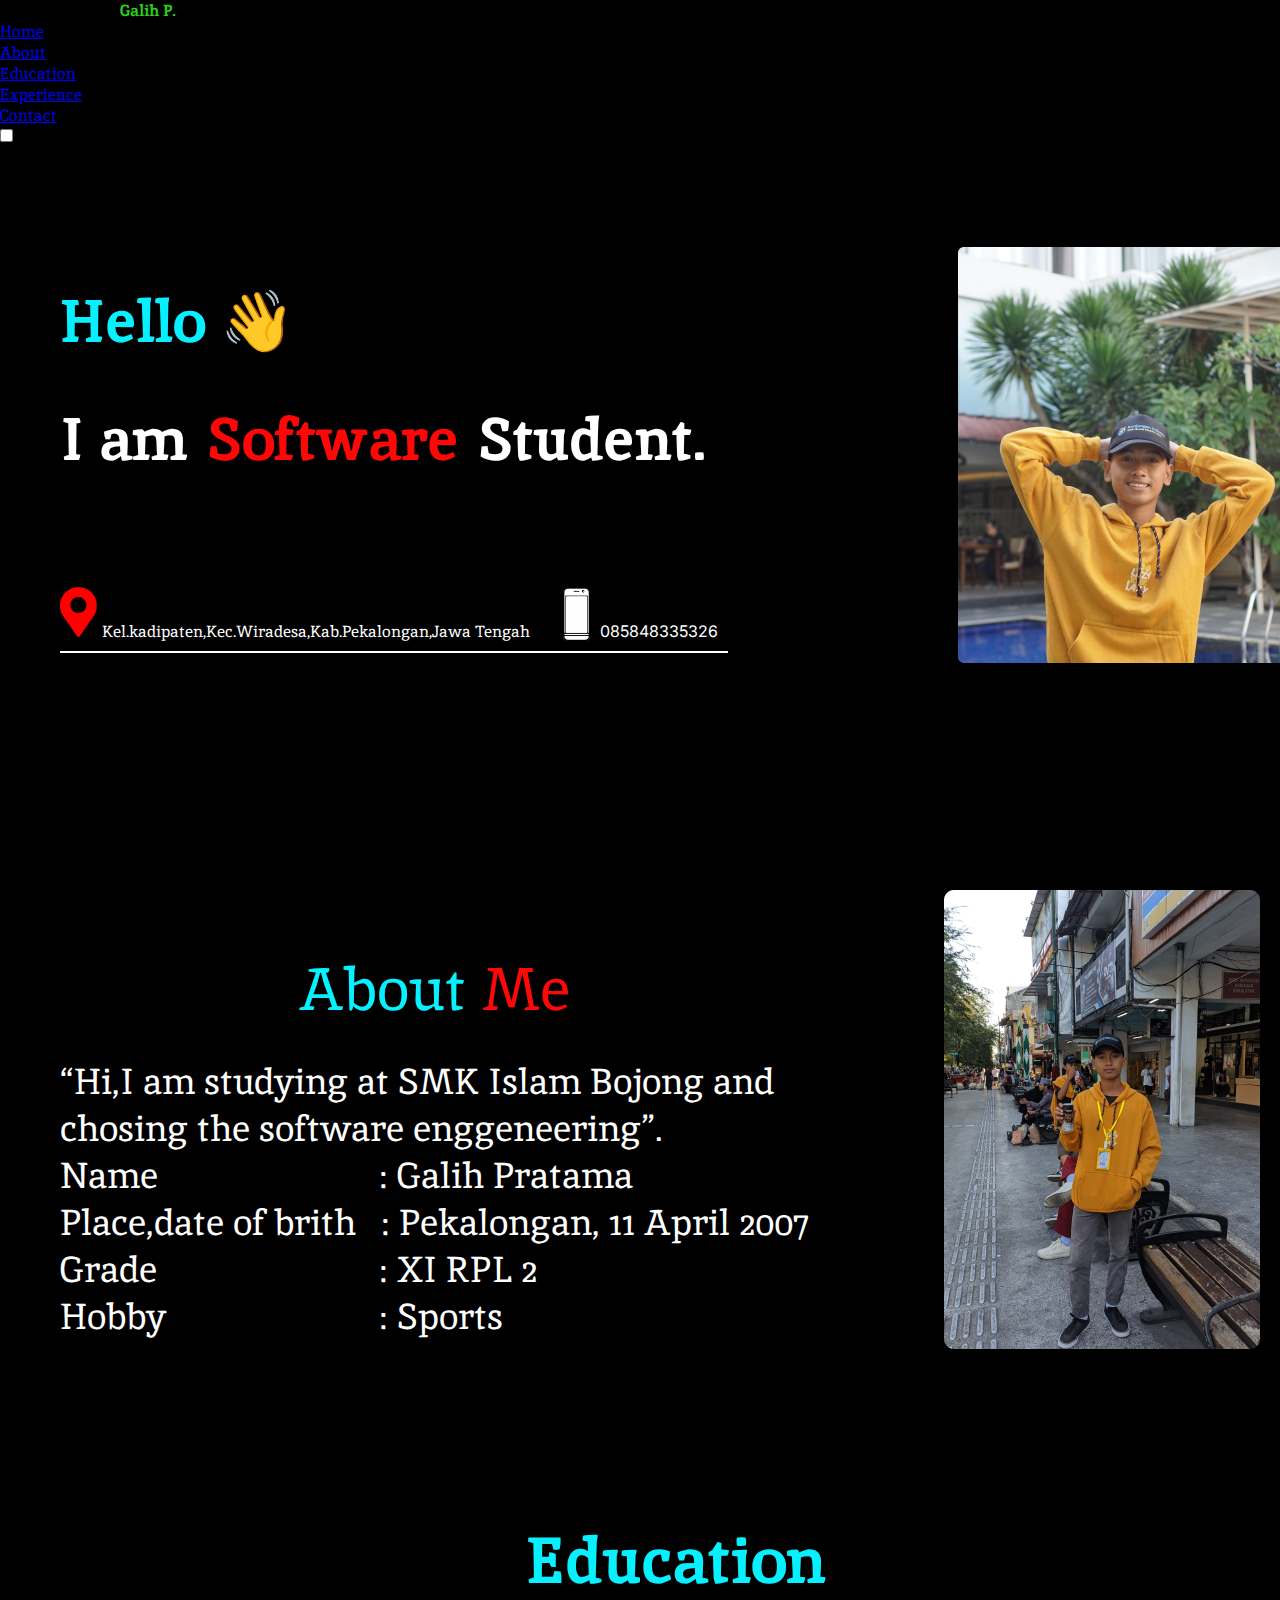
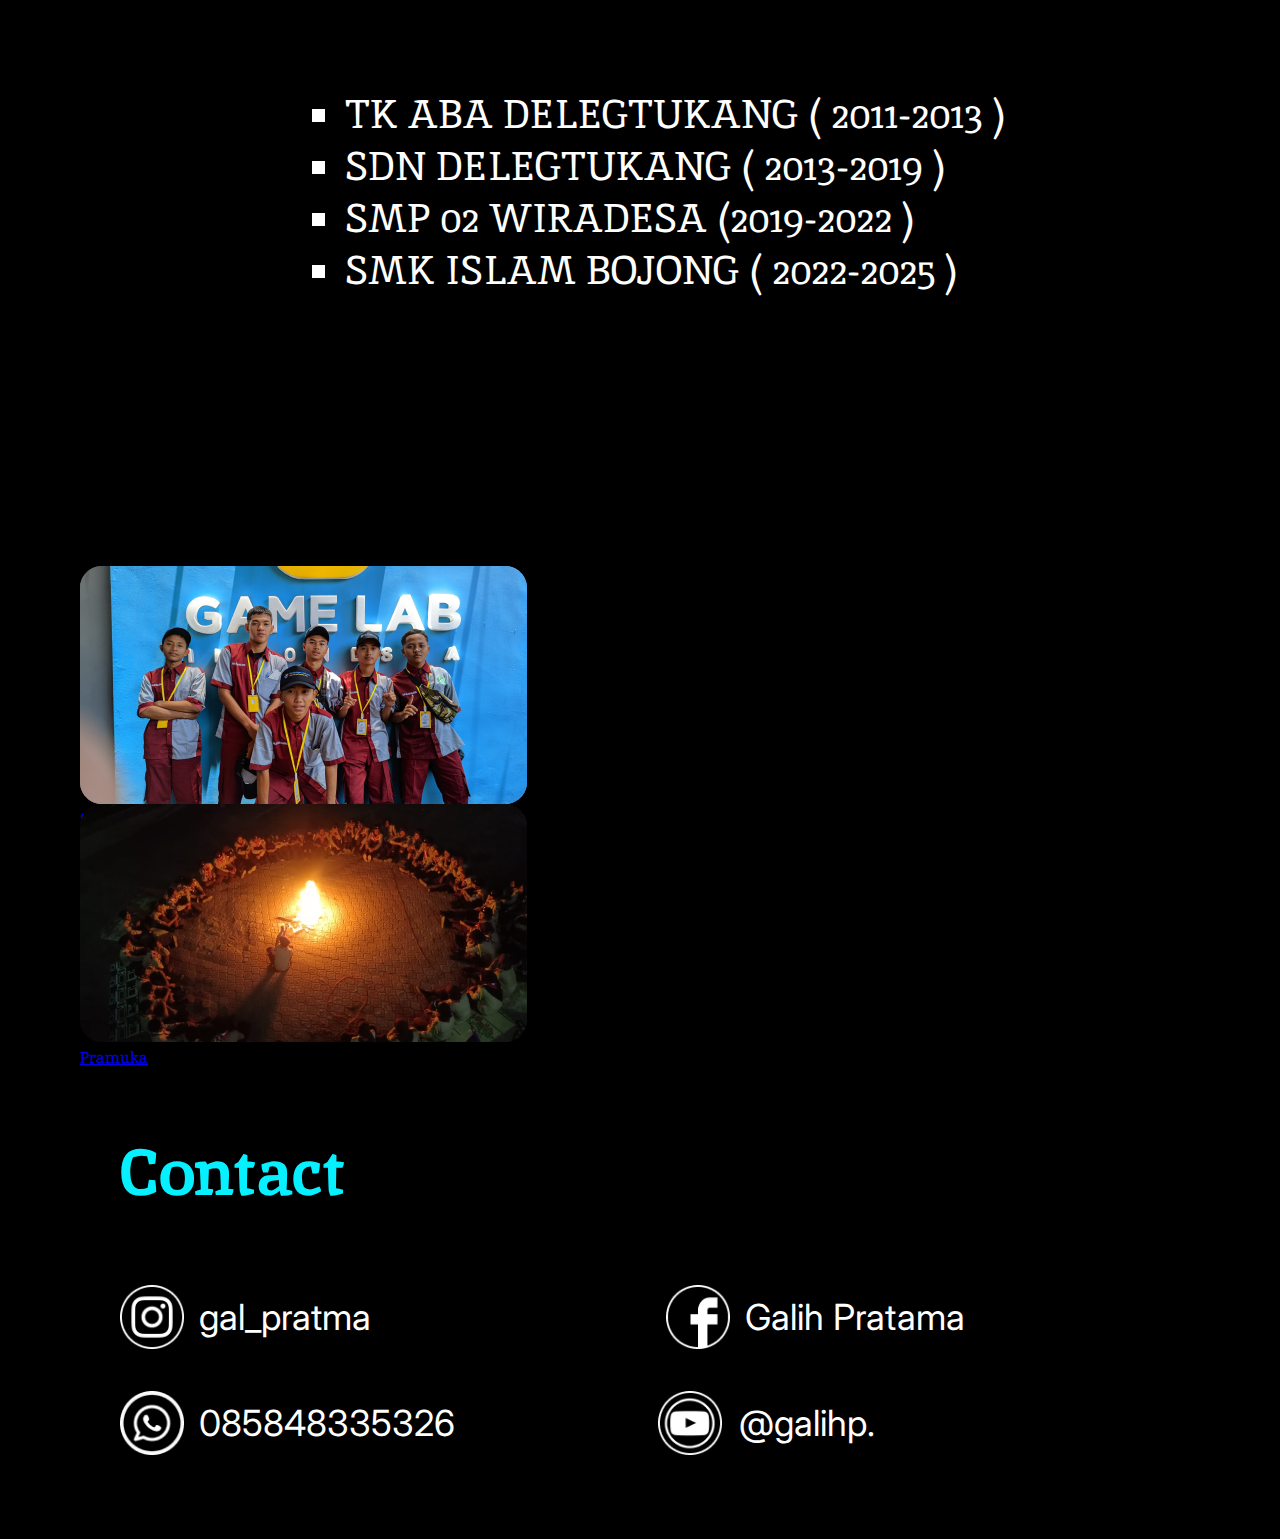
==== commit f5a5c5fc: "mengubah navbar dan experience" ====
--- a/index.html
+++ b/index.html
@@ -7,18 +7,33 @@
     <title>Portfolio</title>
 </head>
 <body>
+<!-- awal navigasi -->
+<nav>
+    <div class="logo">
+        <h4>Galih P.</h4>
+    </div>
+    <ul class="">
+    <li><a href="#1">Home</a></li>
+    <li><a href="#2">About</a></li>
+    <li><a href="#3">Education</a></li>
+    <li><a href="#4">Experience</a></li>
+    <li><a href="#5">Contact</a></li>
+    </ul>
 
-        <nav class="raper">
-            <div class="logo">Galih P.</div>
-            <ul class="navigation">
-            <li><a href="#1">About</a></li>
-            <li><a href="#2">Home</a></li>
-            <li><a href="#3">Education</a></li>
-            <li><a href="#4">Experience</a></li>
-            <li><a href="#5">Contact</a></li>
-            </ul>
-    </nav> 
+ <div class="menu-toggle">
+    <input type="checkbox">
+    <span></span>
+    <span></span>
+    <span></span>
+ </div>
+</nav> 
+
+<script src="script.js"></script>
+<!-- akhir navigasi -->
+
+<!-- awal semua hero -->
 <div class="Container">    
+    <!-- awal beranda -->
         <div class="home" id="1" >
             <div class="frame1">
                 <div class="des">
@@ -33,9 +48,10 @@
                  <div class="ku"><img src="ku.png" alt="ku"></div>
             </div>
         </div>
+    <!-- akhir beranda -->
+        <!-- awal tentang saya -->
         <div class="about" id="2">
             <div class="frame2">
-
                 <div class="deskripsi">
                     <div class="heading">About <span>Me</span></div>
                     <div class="deksingkat">
@@ -44,7 +60,7 @@
                     </div>
                     <div class="pengenalan">
                         <div class="name">Name<div class="gal">: Galih Pratama</div></div>
-                        <div class="ttl">Place,date of brith<div class="pkl">: Pekalongan, 11April  <span>2007</span></div></div>
+                        <div class="ttl">Place,date of brith<div class="pkl">: Pekalongan, 11 April  <span>2007</span></div></div>
                         <div class="kelas">Grade <div class="class">: XI RPL 2</div></div>
                         <div class="hoby">Hobby <div class="sng">: Sports</div></div>
                     </div>
@@ -52,6 +68,8 @@
                 <div class="saya"><img src="my.png" alt="my"></div>
             </div>
         </div>
+        <!-- akhir tentang saya -->
+        <!-- awal pendidikan -->
         <div class="education" id="3">
             <div class="frame3">
                 <div class="educa">Education</div>
@@ -62,23 +80,20 @@
                     <li>SMK ISLAM BOJONG ( 2022-2025 )</li></ul></div>
             </div>
         </div>
+        <!-- akhir pendidikan -->
+        <!-- awal Pengalaman  -->
         <div class="experience" id="4">
             <div class="frame4">
-                <div class="jud">
-                    <div class="first">Experience </div>
-                    <div class="las">in <a>school</a> </div>
-                </div><br>
-                <div class="softpram">
-                    <div class="software"></div>
-                    <div class="pramuka"></div>
-                </div>
-                <div class="sopra">
-                    <div class="ware"><a href="software.html">Software</a></div>
-                    <div class="ka"><a href="pramuka.html">Pramuka</a></div>
+                <div class="jud">Experience <a>in </a> <span>School</span></div><br>
+
+                <div class="duafoto">
+                    <div class="software"><img src="software.png" alt="software"><a href="software.html">Software</a></div>
+                    <div class="pramuka"><img src="pramuka.png" alt="pramuka"><a href="pramuka.html">Pramuka</a></div>
                 </div>
             </div>
         </div>
-
+        <!-- akhir pengalaman -->
+        <!-- awal kontak -->
         <div class="contact" id="5">
             <div class="frame5">
                 <div class="tebal">Contact</div>
@@ -94,7 +109,10 @@
                 </div>
 
             </div>
+            <br>
         </div>
-</div>        
+        <!-- akhir kontak -->
+</div>    
+    <!-- akhir semua hero  -->
 </body>
 </html>--- a/style.css
+++ b/style.css
@@ -212,36 +212,21 @@
 }
 
 .heading {
-    background-color: transparent;
-    height: 65px;
-    display: flex;
-    align-items: center;
+    font-size: 60px;
+    color: #07F0FF;
+    align-items: center;
+    text-align: center;
     margin-top: 60px;
 }
 
-.firtsname {
+.heading span {
     color: #FF0707;
-    font-size: 65px;
-    display: flex;
-    font-weight: 700;
-    text-align: center;
-    margin-left: 200px;
-}
-
-.lastname {
-    color: #07F0FF;
-    font-size: 65px;
-    display: flex;
-    font-weight: 700;
-    text-align: center;
-    margin-left: 20px;
 }
 
 .deksingkat {
+    color: white;
     font-size: 36px;
-    color: white;
-    display: flex;
-    margin-top: 40px;
+    margin-top: 30px;
 }
 
 .pengenalan {
@@ -590,4 +575,477 @@
     text-decoration: none;
     font-family: "inter", sans-serif;
     margin-right: 90px;
-}+}
+
+
+/* media query */
+
+/* mobile phone */
+@media screen and (max-width:464px) {
+    .raper {
+        justify-content: left;
+        display: block;
+        align-items: center;
+        color: white;
+        position: absolute;
+        font-size: 20px;
+        font-weight: 700;
+        width: 100%;
+        height: 5%;
+        background-color: red;
+        z-index: -9999;
+    }
+    
+    .logo {
+        display: block;
+        color: #25D216;
+        padding-left: 40px;
+    }
+    
+    .navigation {
+        display: block;
+        justify-content: center;
+        align-items: center;
+    }
+    
+    .navigation li {
+        list-style-type: none;
+        padding: 25px;
+        margin-right: 10px;
+    }
+    
+    .navigation li a {
+        text-decoration: none;
+        font-size: 35px;
+        color: white;
+    }
+    
+    /* awal mula home */
+
+    .Container {
+        width: 100%;
+        height: auto;
+        background-position: center;
+        background-size: cover;
+        border: 0cm;
+        background-color: black;
+    }
+    
+    
+    
+    .home {
+        padding-left: 0;
+        width: 100%;
+        height: auto;
+        display: flex;
+        box-sizing: border-box;
+        background: transparent;
+    }
+    
+    .frame1 {
+        width: 100%;
+        height: auto;
+        display: block;
+        box-sizing: border-box;
+        margin-top: 0;
+        margin-left: 0;
+        background-color: transparent;
+    }
+    
+    .des {
+        background-color: transparent;
+        justify-content: right;
+        width: 100%;
+        height: auto;
+    }
+    
+    .hello {
+        font-size: 25px;
+        color: #07F0FF;
+        font-weight: 700;
+        background-color: transparent;
+        display: block;
+        margin-top: 35px;
+    }
+    
+    .student {
+        font-size: 25px;
+        color: white;
+        font-weight: 700;
+        margin-top: 30px;
+        background-color: transparent;
+        display: flexbox;
+    }
+    
+    .student b {
+        color: #FF0707;
+        padding-left: 10px;
+        margin-right: 10px;
+        
+    }
+    
+    .lokhp {
+        background-color: transparent;
+        width: 100%;
+        height: auto;
+        justify-content: left;
+        align-items: center;
+        display: block;
+        margin-top: 40px;
+    }
+    .lokasi {
+        width: 100%;
+        box-sizing: border-box;
+        background-color: transparent;
+        display: block;
+        justify-content: space-between;
+    }
+    
+    .lokasi a {
+        text-decoration: none;
+        color: white;
+        margin-left: 0;
+        font-size: 9px;
+    }
+
+    .lokasi img {
+        width: 20.10px;
+        height: 25px;
+        border-radius: 5px;
+    }
+    .hp {
+        width: 100%;
+        display: flex;
+        align-items: end;
+        background-color: transparent;
+        padding-right: 0;
+        margin-top: 10px;
+    }
+    
+    .hp img {
+        width: 20.10px;
+        height: 25px;
+        border-radius: 5px;
+    }
+    
+    .hp a {
+        font-family: "inter" , sans-serif;
+        color: white;
+        margin-left: 4px;
+        font-size: 9px;
+    }
+    
+    .garis {
+        width: 75%;
+        height: 2px;
+        margin-top: 10px;
+        background-color: white;
+    }
+    
+    .ku {
+        width: 239px;
+        height: 226px;
+        display: block;
+        margin-left: 0px;
+        align-items: center;
+        padding-top: 18px;
+        margin-left: 19px;
+    }
+
+    .ku img {
+        width: 239px;
+        height: 266px;
+    }
+    
+    /* akhir home */
+
+    /* awal about  */
+    .about {
+        background: transparent;
+        height: auto;
+        box-sizing: border-box;
+        display: block;
+        margin-top: 0;
+        border-width: 0;
+    }
+    
+    .frame2 {
+        width: 100%;
+        height: auto;
+        display: block;
+        box-sizing: border-box;
+        margin-top: 0;
+        margin-left: 0;
+        justify-content: space-between;
+        background-color: transparent;
+    }
+    
+    .saya {
+        border-radius: 10px;
+        width: 239px;
+        height: 296px;
+        box-sizing: border-box;
+        display: block;
+        padding: 40px;
+        margin-left: 40px;
+    }
+    
+    .saya img {
+        width: 239px;
+        height: 296px;
+        box-sizing: border-box;
+        display: block;
+    }
+    
+    .deskripsi {
+        width: 100%;
+        height: auto;
+        background-color: transparent;
+        box-sizing: border-box;
+        font-weight: 500;
+    }
+
+    .heading {
+        font-size: 35px;
+        color: #07F0FF;
+        margin-right: 40px;
+        margin-top: 30px;
+    }
+    
+    .heading span {
+        color: #FF0707;
+    }
+    
+    .deksingkat {
+        color: white;
+        font-size: 25px;
+        margin-top: 30px;
+    }
+    
+    .pengenalan {
+        font-size: 25px;
+        color: white;
+        margin-top: 0;
+    }
+    
+    .name {
+        display: flex;
+        box-sizing: border-box;
+        
+    }
+    
+    .gal {
+        margin-left: 108px;
+        display: flex;
+        box-sizing: border-box;
+        
+    }
+    
+    .ttl {
+        display: flex;
+        box-sizing: border-box;
+        justify-content: right;
+    }
+
+    .pkl {
+        margin-left: 0px;
+        justify-content: right;
+        padding-left: 0;
+    }
+
+    .pkl span {
+        margin-left: 10px;
+    }
+    
+    .kelas {
+        display: flex;
+        box-sizing: border-box;
+    }
+    
+    .class {
+        margin-left: 108px;
+        display: flex;
+        
+    }
+    
+    .hoby {
+        display: flex;
+        box-sizing: border-box;
+    }
+    
+    .sng {
+        margin-left: 100px;
+        display: flex;
+        box-sizing: border-box;
+    }
+    
+    /* akhir about */
+
+    /* awal education */
+    .education {
+        width: 100%;
+        height: auto;
+        background-color: transparent;
+        box-sizing: border-box;
+        display: flex;
+        margin-top: 0;
+        padding: 0;
+    }
+    
+    .frame3 {
+        width: 100%;
+        height: auto;
+        box-sizing: border-box;
+        margin-top: 55px;
+        margin-left: 35px;
+        background-color: transparent;
+    }
+    
+    .educa {
+        width: 100%;
+        height: auto;
+        font-size: 35px;
+        color: #07F0FF;
+        font-weight: 700;
+        background-color: transparent;
+        display: block;
+        box-sizing: border-box;
+        align-items: center;
+        margin-left: 80px;
+        margin-top: 70px;
+    }
+    
+    .list {
+        height: auto;
+        background-color: transparent;
+        display: block;
+        justify-content: right;
+        margin-top: 30px;
+    }
+    
+    .list ul {
+        list-style-type: square;
+        font-size: 23px;
+        color: white;
+    }
+    
+    /* akhir education */
+
+    /* awal experience */
+    .experience {
+        border: 0;
+        width: 100%;
+        height: auto;
+        background-color: transparent;
+        display: block;
+    
+    }
+    
+    .frame4 {
+        width: 90%;
+        height: auto;
+        background-color: transparent;
+        margin-top: 80px;
+        margin-left: 0px;
+    }
+    
+    .jud {
+        font-size: 35px;
+        font-weight: 700;
+        background-color: transparent;
+        height: auto;
+        width: 90%;
+        display: flex;
+        margin-top: 30px;
+        justify-content: space-between;
+        margin-left: 20px;
+    }
+    
+    .first {
+        color: #07F0FF;
+        display: flex;
+    }
+    
+    .las {
+        color: white;
+        display: flex;
+        margin-left: 0px ;
+        margin-right: 20px;
+    }
+    
+    .las a {
+        color: #FF0707;
+        margin-left: 8px;
+        display: flex;
+    }
+    
+    .softpram {
+        background-color: transparent;
+        height: 238px;
+        display: flex;
+        box-sizing: border-box;
+        justify-content: space-between;
+        margin-top: 80px;
+    }
+    
+    .software {
+        background: url('software.png');
+        width: 447px;
+        height: 238px;
+        border-radius: 10px;
+    }
+    
+    .pramuka {
+        background: url('pramuka.png');
+        width: 447px;
+        height: 238px;
+        border-radius: 10px;
+    }
+    
+    .sopra {
+        height: 40px;
+        display: flex;
+        justify-content: space-between;
+        box-sizing: border-box;
+        padding: 55px;
+    
+    }
+    
+    .ware {
+        margin-left: 60px;
+        display: flex;
+        box-sizing: border-box;
+    }
+    
+    .ware a {
+        text-decoration: none;
+        color: white;
+        font-size: 45px;
+        font-weight: 700;
+    }
+    
+    .ka {
+        margin-right: 60px;
+        display: flex;
+        box-sizing: border-box;
+    }
+    
+    .ka a {
+        text-decoration: none;
+        color: white;
+        font-size: 45px;
+        font-weight: 700;
+    }
+    
+    .contact {
+        background-color: transparent;
+        box-sizing: border-box;
+        height: 507px;
+        margin-top: 0;
+        display: flex;
+        box-sizing: border-box;
+    }
+    
+    
+    /* akhir experience */
+} 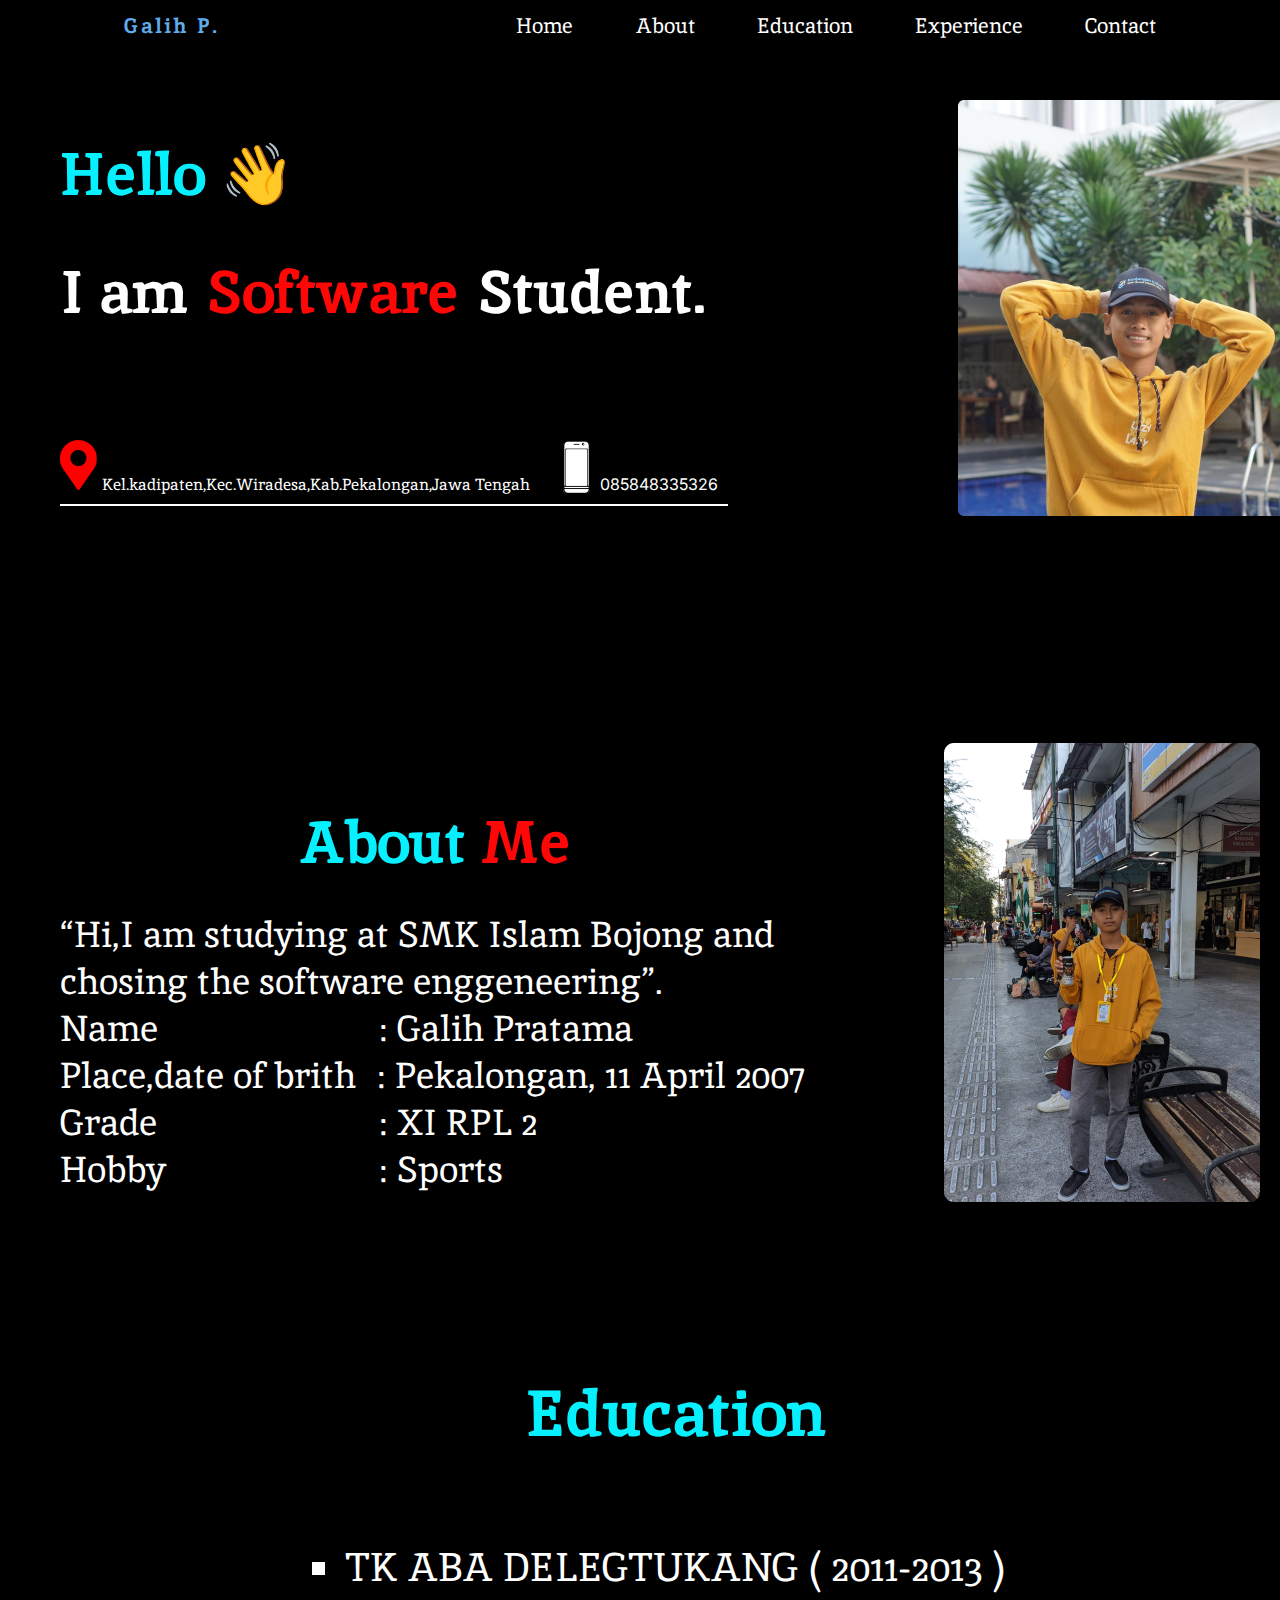
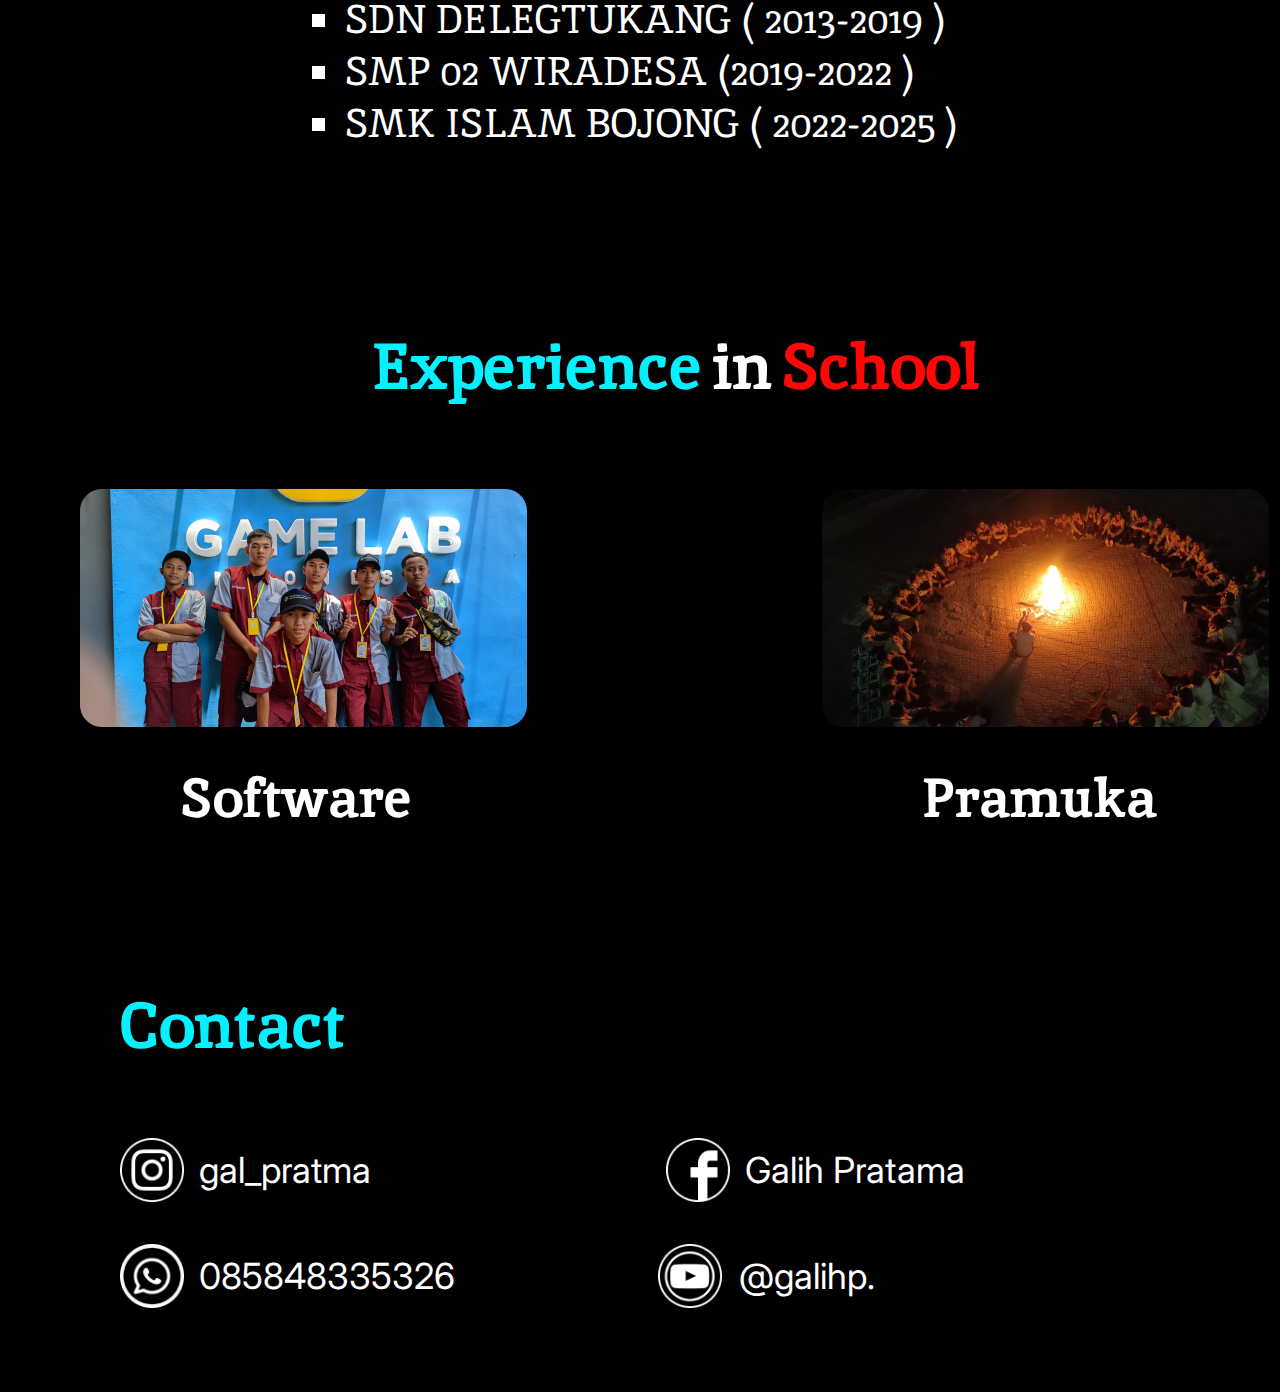
==== commit 68c42534: "merubah tata letak hero" ====
--- a/index.html
+++ b/index.html
@@ -60,7 +60,7 @@
                     </div>
                     <div class="pengenalan">
                         <div class="name">Name<div class="gal">: Galih Pratama</div></div>
-                        <div class="ttl">Place,date of brith<div class="pkl">: Pekalongan, 11 April  <span>2007</span></div></div>
+                        <div class="ttl">Place,date of brith<div class="pkl">: Pekalongan, 11 <span>April  2007</span></div></div>
                         <div class="kelas">Grade <div class="class">: XI RPL 2</div></div>
                         <div class="hoby">Hobby <div class="sng">: Sports</div></div>
                     </div>
--- a/style.css
+++ b/style.css
@@ -6,6 +6,10 @@
     font-family: "inika" , serif;
 }
 
+html {
+    scroll-behavior: smooth;
+}
+
 body{
     font-family: 'inika', serif;
     background-color: black;
@@ -13,45 +17,104 @@
     margin-left: auto;
     margin-right: auto;
 }
-.raper {
+/* Navbar */
+
+nav {
+    max-width: 1379px;
+    width: 100%;
+    display: flex;
+    background-color: black ;
+    justify-content: space-around;
+    /* padding: 20px 0; */
+    color: rgb(96, 172, 235);
+    height: 50px;
+    align-items: center;
+    font-size: 1.3em;  
+    /* margin-left: 50px; */
+    box-sizing: border-box;
+    position: fixed;
+}
+
+nav .logo {
+    letter-spacing: 3px;
+}
+
+
+nav ul {
+    display: flex;
+    list-style: none;
+    width: 50%;
     justify-content: space-between;
-    display: flex;
-    align-items: center;
-    color: white;
-    position: fixed;
-    font-size: 35px;
-    font-weight: 700;
-    width: 1349px;
-    height: 75px;
-    background-color: black;
-}
-
-.logo {
-    display: flex;
-    color: #25D216;
-    padding-left: 120px;
-}
-
-.navigation {
-    display: flex;
-    justify-content: center;
-    align-items: center;
-}
-
-.navigation li {
-    list-style-type: none;
-    padding: 25px;
-    margin-right: 10px;
-}
-
-.navigation li a {
+    transform: translateX(0);
+    margin-left: 50px;
+}
+
+nav ul li a {
     text-decoration: none;
-    font-size: 35px;
-    color: white;
-}
+    color: white;
+    font-size: 1em;
+}
+
+nav ul li a:hover {
+    color: rgb(223, 223, 253);
+}
+
+.menu-toggle {
+    display: none;
+    flex-direction: column;
+    height: 20px;
+    justify-content: space-between;
+    position: relative;
+}
+
+.menu-toggle input {
+    position: absolute;
+    width: 40px;
+    height: 29px;
+    left: -5.5px;
+    top: -4px;
+    opacity: 0;
+    cursor: pointer;
+    z-index: 2;
+}
+
+.menu-toggle span {
+    display: block;
+    width: 28px;
+    height: 2.5px;
+    background-color: white;
+    border-radius: 3px;
+    transition: all 0.5s;
+}
+
+/* Hamburger Menu Animasi */
+.menu-toggle span:nth-child(2) {
+    transform-origin: 0 0;
+    
+}
+
+.menu-toggle span:nth-child(4) {
+    transform-origin: 0 100%;
+    
+}
+
+.menu-toggle input:checked ~ span:nth-child(2) {
+    transform: rotate(45deg) translate(-0.5px , 0px);
+}
+
+.menu-toggle input:checked ~ span:nth-child(4) {
+    transform: rotate(-45deg) translate(-1px, 0px);
+}
+
+.menu-toggle input:checked ~ span:nth-child(3) {
+    transform: scale(0);
+    opacity: 0;
+}
+
 
 .Container {
-    width: 1349px;
+    max-width: 1349px;
+    width: 100%;
     height: 2992px;
     background-position: center;
     background-size: cover;
@@ -217,6 +280,7 @@
     align-items: center;
     text-align: center;
     margin-top: 60px;
+    font-weight: 700;
 }
 
 .heading span {
@@ -250,9 +314,11 @@
 .ttl {
     display: flex;
     box-sizing: border-box;
-    justify-content: space-between;
-}
-
+}
+
+.pkl {
+    margin-left: 21px;
+}
 .kelas {
     display: flex;
     box-sizing: border-box;
@@ -350,89 +416,42 @@
     display: flex;
     justify-content: center;
     margin-top: 30px;
-    
-}
-
-.first {
     color: #07F0FF;
-    justify-content: center;
-    align-items: center;
-    display: flex;
-}
-
-.las {
-    color: white;
-    justify-content: center;
-    align-items: center;
-    display: flex;
-    margin-left:15px ;
-}
-
-.las a {
+}
+
+.jud a {
+    color: white;
+    padding-left: 10px;
+}
+
+.jud span {
+    padding-left: 10px;
     color: #FF0707;
-    margin-left: 15px;
-    align-items: center;
-    display: flex;
-}
-
-.softpram {
-    background-color: transparent;
-    height: 238px;
-    display: flex;
-    box-sizing: border-box;
+}
+
+.duafoto {
+    display: flex;
     justify-content: space-between;
-    margin-top: 80px;
-}
-
-.software {
-    background: url('software.png');
-    width: 447px;
-    height: 238px;
-    border-radius: 10px;
-}
-
-.pramuka {
-    background: url('pramuka.png');
-    width: 447px;
-    height: 238px;
-    border-radius: 10px;
-}
-
-.sopra {
-    height: 40px;
-    display: flex;
-    justify-content: space-between;
-    box-sizing: border-box;
-    padding: 55px;
-
-}
-
-.ware {
-    margin-left: 60px;
-    display: flex;
-    box-sizing: border-box;
-}
-
-.ware a {
+    padding-top: 70px;
+}
+
+.software a{
+    display: block;
     text-decoration: none;
-    color: white;
-    font-size: 45px;
+    font-size: 55px;
+    padding: 30px 100px;
     font-weight: 700;
-}
-
-.ka {
-    margin-right: 60px;
-    display: flex;
-    box-sizing: border-box;
-}
-
-.ka a {
+    color: white;
+}
+
+.pramuka a{
+    display: block;
     text-decoration: none;
-    color: white;
-    font-size: 45px;
+    font-size: 55px;
+    padding: 30px 100px;
     font-weight: 700;
-}
-
+    color: white;
+}
 .contact {
     background-color: transparent;
     box-sizing: border-box;
@@ -582,44 +601,62 @@
 
 /* mobile phone */
 @media screen and (max-width:464px) {
-    .raper {
-        justify-content: left;
-        display: block;
+    html {
+        width: 100vmin;
+        border-color: blue;
+    }
+    body {
+        width: 100%;
+        background-color: #FF0707;
+    }
+    .menu-toggle {
+        display: flex;
+    }
+
+    nav {
+        width: 424px;
+        display: flex;
+        background-color: black ;
+        /* padding: 20px 0; */
+        color: rgb(96, 172, 235);
+        height: 50px;
         align-items: center;
-        color: white;
+        font-size: 1.3em;  
+        /* margin-left: 50px; */
+        box-sizing: border-box;
+        position: fixed;
+        justify-content: space-between;
+
+    }
+
+    nav .logo {
+        margin-left: 50px;
+    }
+
+    nav ul {
         position: absolute;
-        font-size: 20px;
-        font-weight: 700;
-        width: 100%;
-        height: 5%;
-        background-color: red;
-        z-index: -9999;
-    }
-    
-    .logo {
-        display: block;
-        color: #25D216;
-        padding-left: 40px;
-    }
-    
-    .navigation {
-        display: block;
-        justify-content: center;
+        right: 0;
+        top: 0;
+        height: 30vh;
+        width: 100%;
+        justify-content: space-evenly;
         align-items: center;
-    }
-    
-    .navigation li {
-        list-style-type: none;
-        padding: 25px;
-        margin-right: 10px;
-    }
-    
-    .navigation li a {
-        text-decoration: none;
-        font-size: 35px;
-        color: white;
-    }
-    
+        flex-direction: column;
+        background-color: black;
+        margin-top: 48px;
+        margin: 0;
+        transition: all 0.3s;
+        opacity: 0;
+    }
+
+    nav ul li a:hover {
+       color: aqua;
+    }
+
+    nav ul.slide {
+        opacity: 1;
+        transform: translateX(0);
+    }
     /* awal mula home */
 
     .Container {
@@ -648,7 +685,7 @@
         display: block;
         box-sizing: border-box;
         margin-top: 0;
-        margin-left: 0;
+        margin-left: 40px;
         background-color: transparent;
     }
     
@@ -665,7 +702,7 @@
         font-weight: 700;
         background-color: transparent;
         display: block;
-        margin-top: 35px;
+        margin-top: 65px;
     }
     
     .student {
@@ -724,7 +761,7 @@
     
     .hp img {
         width: 20.10px;
-        height: 25px;
+        height: 33px;
         border-radius: 5px;
     }
     
@@ -736,7 +773,7 @@
     }
     
     .garis {
-        width: 75%;
+        width: 90%;
         height: 2px;
         margin-top: 10px;
         background-color: white;
@@ -746,7 +783,6 @@
         width: 239px;
         height: 226px;
         display: block;
-        margin-left: 0px;
         align-items: center;
         padding-top: 18px;
         margin-left: 19px;
@@ -770,12 +806,12 @@
     }
     
     .frame2 {
-        width: 100%;
+        width: 70%;
         height: auto;
         display: block;
         box-sizing: border-box;
         margin-top: 0;
-        margin-left: 0;
+        margin-left: 20px;
         justify-content: space-between;
         background-color: transparent;
     }
@@ -786,8 +822,9 @@
         height: 296px;
         box-sizing: border-box;
         display: block;
-        padding: 40px;
-        margin-left: 40px;
+        align-items: center;
+        padding-top: 18px;
+        margin-left: 19px;
     }
     
     .saya img {
@@ -795,6 +832,9 @@
         height: 296px;
         box-sizing: border-box;
         display: block;
+        align-items: center;
+        padding-top: 18px;
+        margin-left: 19px;
     }
     
     .deskripsi {
@@ -806,10 +846,12 @@
     }
 
     .heading {
-        font-size: 35px;
+        max-width: 300px;
+        width: 100%;
+        font-size: 30px;
         color: #07F0FF;
-        margin-right: 40px;
-        margin-top: 30px;
+        padding-top: 18px;
+        text-align: center;
     }
     
     .heading span {
@@ -817,13 +859,17 @@
     }
     
     .deksingkat {
+        max-width: 320px;
+        width: 100%;
         color: white;
-        font-size: 25px;
+        font-size: 20px;
         margin-top: 30px;
     }
     
     .pengenalan {
-        font-size: 25px;
+        max-width: 325px;
+        width: 100%;
+        font-size: 20px;
         color: white;
         margin-top: 0;
     }
@@ -835,7 +881,7 @@
     }
     
     .gal {
-        margin-left: 108px;
+        margin-left: 75px;
         display: flex;
         box-sizing: border-box;
         
@@ -844,12 +890,11 @@
     .ttl {
         display: flex;
         box-sizing: border-box;
-        justify-content: right;
+        text-align: left;
     }
 
     .pkl {
         margin-left: 0px;
-        justify-content: right;
         padding-left: 0;
     }
 
@@ -863,7 +908,7 @@
     }
     
     .class {
-        margin-left: 108px;
+        margin-left: 74.5px;
         display: flex;
         
     }
@@ -874,7 +919,7 @@
     }
     
     .sng {
-        margin-left: 100px;
+        margin-left: 69px;
         display: flex;
         box-sizing: border-box;
     }
@@ -896,15 +941,15 @@
         width: 100%;
         height: auto;
         box-sizing: border-box;
-        margin-top: 55px;
-        margin-left: 35px;
+        margin-top: 20px;
+        margin-left: 20px;
         background-color: transparent;
     }
     
     .educa {
-        width: 100%;
-        height: auto;
-        font-size: 35px;
+        width: 200px;
+        height: auto;
+        font-size: 30px;
         color: #07F0FF;
         font-weight: 700;
         background-color: transparent;
@@ -912,20 +957,22 @@
         box-sizing: border-box;
         align-items: center;
         margin-left: 80px;
-        margin-top: 70px;
+        margin-top: 50px;
     }
     
     .list {
-        height: auto;
-        background-color: transparent;
-        display: block;
-        justify-content: right;
-        margin-top: 30px;
+        max-width: 250px;
+        width: 100%;
+        height: auto;
+        background-color: transparent;
+        display: block;
+        margin-top: 20px;
+        padding-left: 40px;
     }
     
     .list ul {
         list-style-type: square;
-        font-size: 23px;
+        font-size: 15px;
         color: white;
     }
     
@@ -942,110 +989,232 @@
     }
     
     .frame4 {
-        width: 90%;
-        height: auto;
-        background-color: transparent;
-        margin-top: 80px;
+        max-width: 320px;
+        width: 100%;
+        height: auto;
+        background-color: transparent;
+        margin-top: 20px;
         margin-left: 0px;
     }
     
     .jud {
+        max-width: 320px;
+        width: 100%;
+        font-size: 30px;
+        font-weight: 700;
+        align-items: center;
+        background-color: transparent;
+        height: auto;
+        display: flex;
+        margin-top: 0px;
+        color: #07F0FF;
+    }
+    
+    .jud a {
+        color: white;
+        padding-left: 10px;
+    }
+    
+    .jud span {
+        padding-left: 10px;
+        color: #FF0707;
+    }
+    
+    .duafoto {
+        display: block;
+        justify-content: space-between;
+        padding-top: 0px;
+    }
+    
+    .software a{
+        max-width: 320px;
+        width: 100%;
+        display: block;
+        text-decoration: none;
+        font-size: 25px;
+        padding: 10px 0px;
+        text-align: center;
+        font-weight: 700;
+        color: white;
+    }
+
+    .software img {
+        width: 300px;
+        height: 150px;
+        padding-left: 10px;
+    }
+    
+    .pramuka a{
+        max-width: 320px;
+        width: 100%;
+        display: block;
+        text-decoration: none;
+        font-size: 25px;
+        padding: 10px 0px;
+        text-align: center;
+        font-weight: 700;
+        color: white;
+    }
+
+    .pramuka img {
+        width: 300px;
+        height: 150px;
+        padding-left: 10px;
+    }
+    
+    /* akhir experience */
+
+    /* awal contact */
+    .contact {
+        background-color: transparent;
+        box-sizing: border-box;
+        height: auto;
+        margin-top: 0;
+        display: block;
+        box-sizing: border-box;
+    }
+    
+    .frame5 {
+        width: 100%;
+        height: auto;
+        background-color: transparent;
+        margin-top: 20px;
+        margin-left: 0px;
+    }
+    
+    .tebal {
+        max-width: 320px;
+        width: 100%;
+        color: #07F0FF;
         font-size: 35px;
         font-weight: 700;
-        background-color: transparent;
-        height: auto;
-        width: 90%;
-        display: flex;
-        margin-top: 30px;
+        align-items: center;
+        margin-top: 10px;
+        padding-left: 10px;
+    }
+    
+    .bcontact {
+        background: transparent;
+        box-sizing: border-box;
+        width: 100%;
+        height: auto;
+        margin-top: 20px;
+        
+    }
+    
+    .igfb {
+        max-width: 320px;
+        width: 100%;
+        padding-left: 10px;
+        display: block;
+        box-sizing: border-box;
+        font-family: "inter" , sans-serif;
+        background-color: transparent;
+
+    }
+    
+    .ig {
+        height: auto;
+        display: flex;
+        align-items: center;
+    
+    }
+    
+    .ig img {
+        display: flex;
+        background-size: 34px 34px;
+        width: 34px;
+        height: 34px;
+    }
+    
+    .ig a {
+        color: white;
+        font-size: 20px;
+        text-decoration: none;
+        font-family: "inter", sans-serif;
+        margin-left: 10px;
+    }
+    
+    .fb {
+        align-items: center;
+        display: flex;
+        box-sizing: border-box;
+        margin-right: 60px;
+        margin-top: 20px;
+    }
+    
+    .fb img {
+        display: flex;
         justify-content: space-between;
-        margin-left: 20px;
-    }
-    
-    .first {
-        color: #07F0FF;
-        display: flex;
-    }
-    
-    .las {
+        box-sizing: border-box;
+        background-size: 34px 34px;
+        width: 34px;
+        height: 34px;
+    }
+    
+    .fb a {
         color: white;
-        display: flex;
-        margin-left: 0px ;
-        margin-right: 20px;
-    }
-    
-    .las a {
-        color: #FF0707;
-        margin-left: 8px;
-        display: flex;
-    }
-    
-    .softpram {
-        background-color: transparent;
-        height: 238px;
-        display: flex;
-        box-sizing: border-box;
+        font-size: 20px;
+        text-decoration: none;
+        font-family: "inter", sans-serif;
+        margin-left: 10px;
+    }
+    
+    .wayt {
+        display: block;
+        box-sizing: border-box;
+        background-color: transparent;
+        margin-top: 15px;
+        padding-left: 10px;
+    }
+    
+    .wa {
+        height: auto;
+        display: flex;
+        align-items: center;
+    }
+    
+    .wa img {
+        display: flex;
+        background-size: 34px 34px;
+        width: 34px;
+        height: 34px;
+    }
+    
+    .wa a {
+        color: white;
+        font-size: 20px;
+        text-decoration: none;
+        font-family: "inter", sans-serif;
+        margin-left: 10px;
+    }
+    
+    .yt {
+        align-items: center;
+        display: flex;
+        box-sizing: border-box;
+        margin-right: 0px;
+        padding-top: 15px;
+    }
+    
+    .yt img {
+        display: flex;
         justify-content: space-between;
-        margin-top: 80px;
-    }
-    
-    .software {
-        background: url('software.png');
-        width: 447px;
-        height: 238px;
-        border-radius: 10px;
-    }
-    
-    .pramuka {
-        background: url('pramuka.png');
-        width: 447px;
-        height: 238px;
-        border-radius: 10px;
-    }
-    
-    .sopra {
-        height: 40px;
-        display: flex;
-        justify-content: space-between;
-        box-sizing: border-box;
-        padding: 55px;
-    
-    }
-    
-    .ware {
-        margin-left: 60px;
-        display: flex;
-        box-sizing: border-box;
-    }
-    
-    .ware a {
+        box-sizing: border-box;
+        background-size: 34px 34px;
+        width: 34px;
+        height: 34px;
+        margin-right: 10px;
+    }
+    
+    .yt a {
+        color: white;
+        font-size: 20px;
         text-decoration: none;
-        color: white;
-        font-size: 45px;
-        font-weight: 700;
-    }
-    
-    .ka {
-        margin-right: 60px;
-        display: flex;
-        box-sizing: border-box;
-    }
-    
-    .ka a {
-        text-decoration: none;
-        color: white;
-        font-size: 45px;
-        font-weight: 700;
-    }
-    
-    .contact {
-        background-color: transparent;
-        box-sizing: border-box;
-        height: 507px;
-        margin-top: 0;
-        display: flex;
-        box-sizing: border-box;
-    }
-    
-    
-    /* akhir experience */
+        font-family: "inter", sans-serif;
+        margin-right: 0;
+    }
+    
+    
+    /* akhir contact */
 } 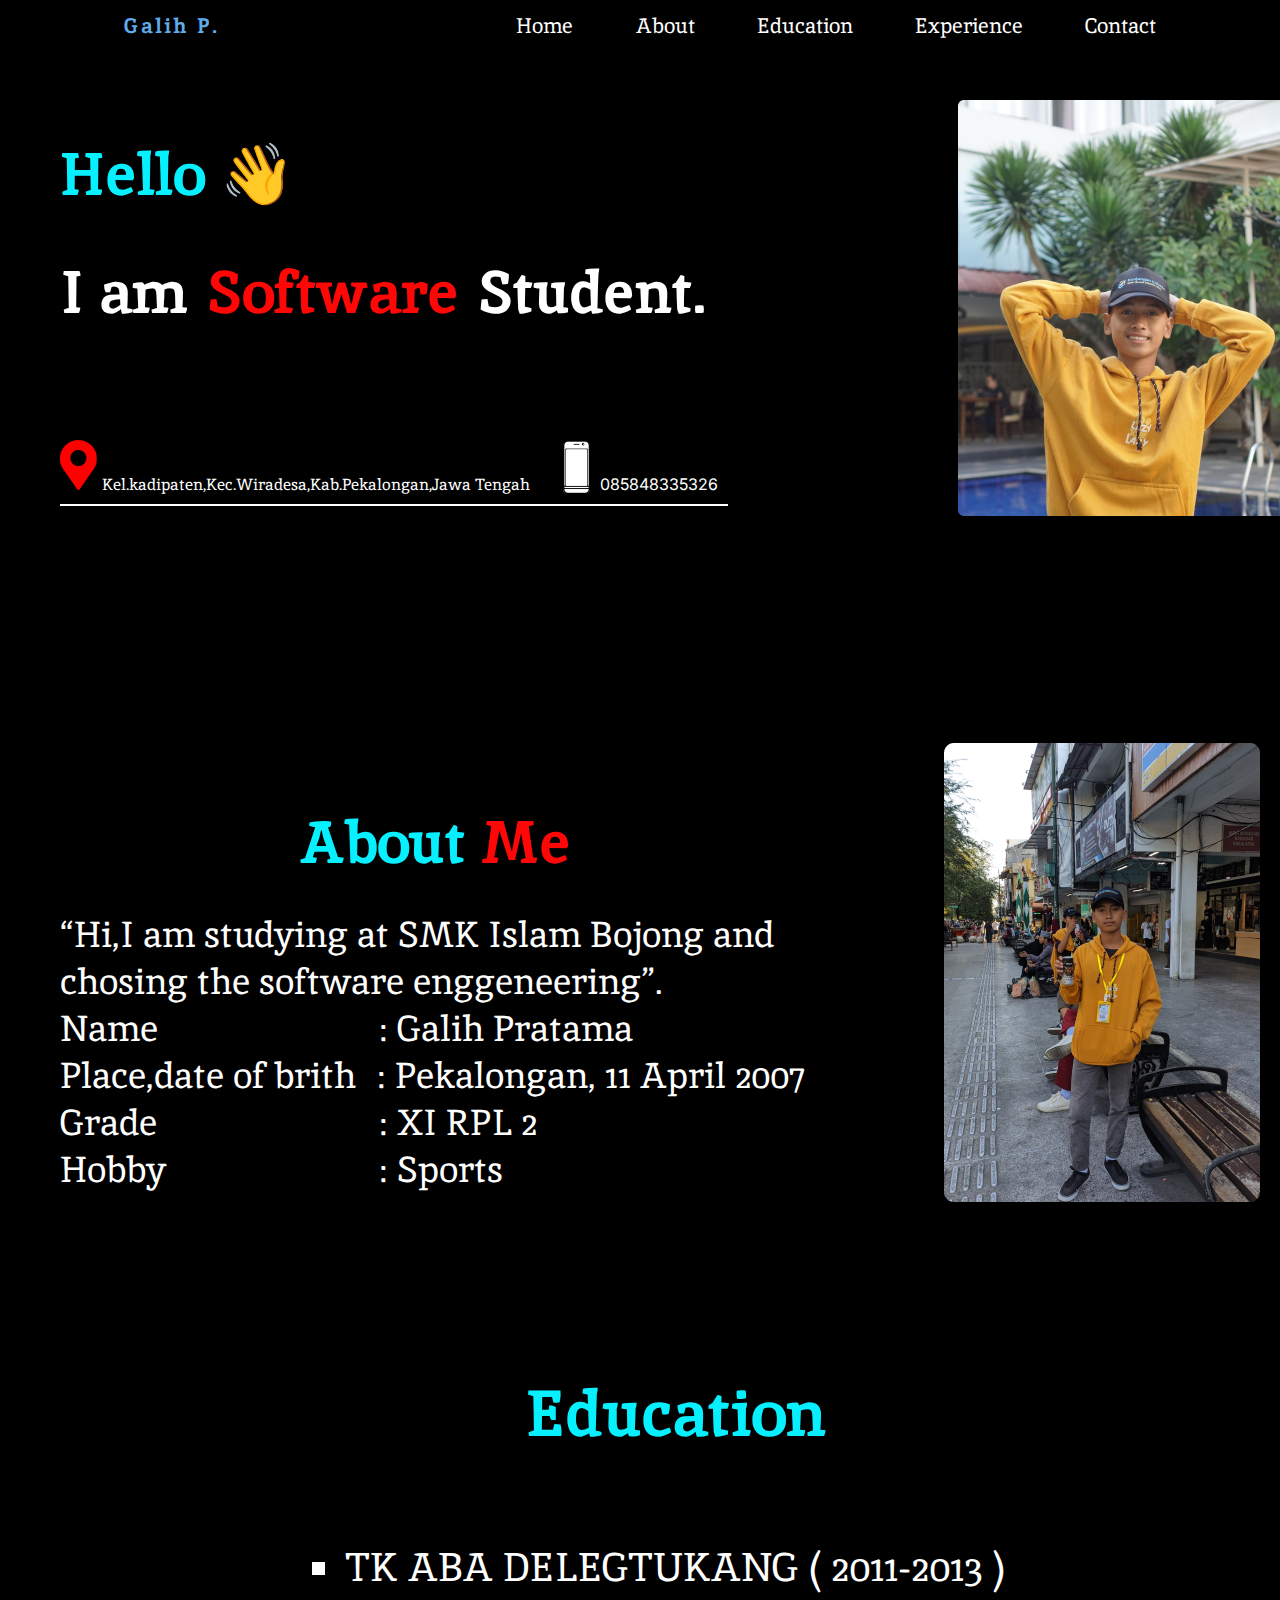
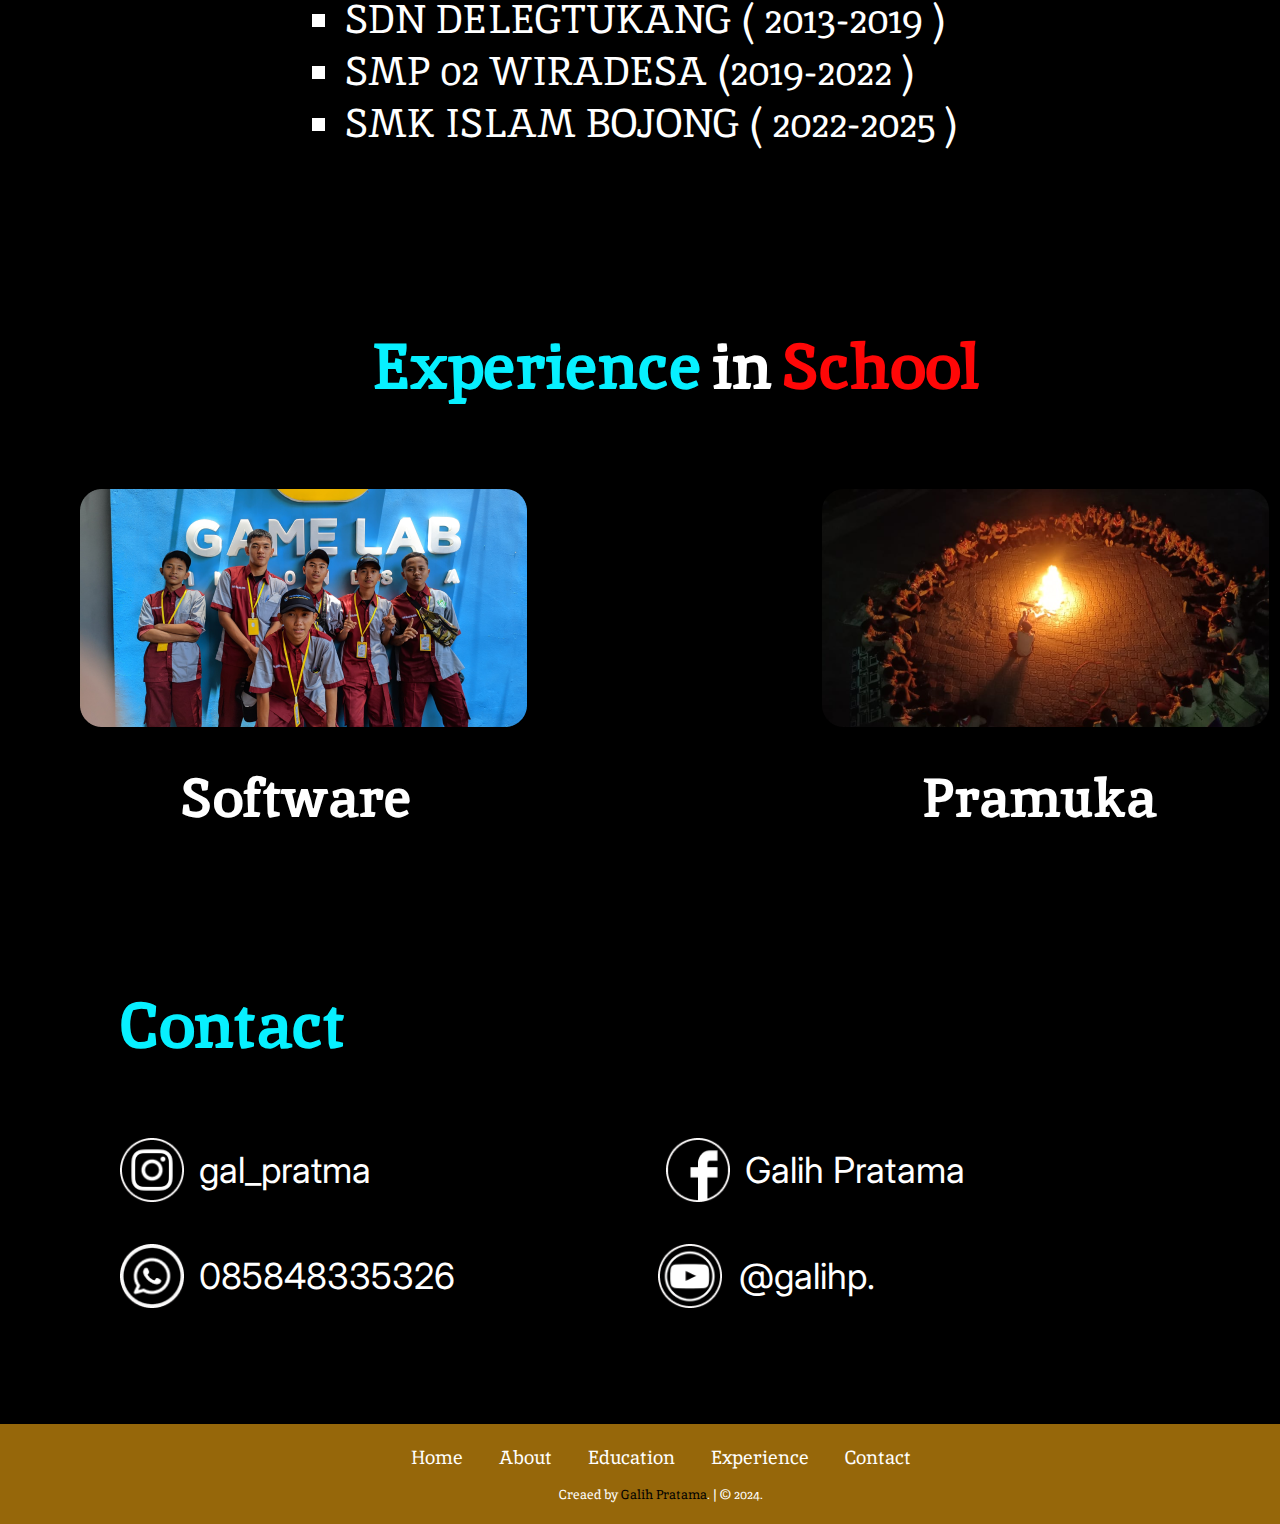
==== commit 6be98a75: "menambahakn footer yang berupa link nav dan sedikit copyright" ====
--- a/index.html
+++ b/index.html
@@ -12,7 +12,7 @@
     <div class="logo">
         <h4>Galih P.</h4>
     </div>
-    <ul class="">
+    <ul class="slide">
     <li><a href="#1">Home</a></li>
     <li><a href="#2">About</a></li>
     <li><a href="#3">Education</a></li>
@@ -111,6 +111,23 @@
             </div>
             <br>
         </div>
+        </div>
+
+
+        <!-- footer -->
+        <footer>
+            <div class="links">
+                <a href="#1">Home</a>
+                <a href="#2">About</a>
+                <a href="#3">Education</a>
+                <a href="#4">Experience</a>
+                <a href="#5">Contact</a>
+            </div>
+
+            <div class="card">
+                <p>Creaed by <a href="">Galih Pratama</a>. | &copy; 2024.</p>
+            </div>
+        </footer>
         <!-- akhir kontak -->
 </div>    
     <!-- akhir semua hero  -->
--- a/style.css
+++ b/style.css
@@ -16,6 +16,7 @@
     overflow-x: hidden;
     margin-left: auto;
     margin-right: auto;
+    color: white;
 }
 /* Navbar */
 
@@ -597,6 +598,44 @@
 }
 
 
+/* footer */
+footer {
+    width: 100%;
+    background-color: rgba(201, 138, 13, 0.747);
+    text-align: center;
+    padding:  1.3rem;
+    margin-top: 2rem;
+    justify-content: center;
+    align-items: center;
+    display: block;
+}
+
+
+
+footer .links a {
+    color: white;
+    padding: 2rem 1rem;
+    text-decoration: none; 
+    font-size: 1.2rem;
+}
+
+footer .links a:hover {
+    color: black;
+}
+
+footer .card {
+   margin-top: 1rem;
+   font-size: 0.8rem;
+}
+
+footer .card  a {
+    color: black;
+    text-decoration: none;
+}
+
+
+
+
 /* media query */
 
 /* mobile phone */
@@ -614,46 +653,45 @@
     }
 
     nav {
-        width: 424px;
+        width: 381px;
         display: flex;
         background-color: black ;
         /* padding: 20px 0; */
         color: rgb(96, 172, 235);
         height: 50px;
-        align-items: center;
+        /* align-items: center; */
         font-size: 1.3em;  
         /* margin-left: 50px; */
         box-sizing: border-box;
         position: fixed;
-        justify-content: space-between;
 
     }
 
     nav .logo {
-        margin-left: 50px;
+        margin-left: 0px;
     }
 
     nav ul {
         position: absolute;
         right: 0;
         top: 0;
-        height: 30vh;
-        width: 100%;
+        height: 80vh;
+        width: 60%;
         justify-content: space-evenly;
         align-items: center;
         flex-direction: column;
-        background-color: black;
-        margin-top: 48px;
-        margin: 0;
-        transition: all 0.3s;
+        background-color: rgb(158, 99, 10);
+        margin-top: 50px;
+        transition: all 0.5s;
         opacity: 0;
     }
 
     nav ul li a:hover {
-       color: aqua;
-    }
-
-    nav ul.slide {
+       color: rgb(48, 36, 10);
+       
+    }
+
+    nav ul.slide.active {
         opacity: 1;
         transform: translateX(0);
     }
@@ -773,7 +811,7 @@
     }
     
     .garis {
-        width: 90%;
+        width: 80%;
         height: 2px;
         margin-top: 10px;
         background-color: white;
@@ -784,8 +822,8 @@
         height: 226px;
         display: block;
         align-items: center;
-        padding-top: 18px;
-        margin-left: 19px;
+        padding-top: 30px;
+        margin-left: 0;
     }
 
     .ku img {
@@ -811,7 +849,7 @@
         display: block;
         box-sizing: border-box;
         margin-top: 0;
-        margin-left: 20px;
+        margin-left: 40px;
         justify-content: space-between;
         background-color: transparent;
     }
@@ -824,7 +862,7 @@
         display: block;
         align-items: center;
         padding-top: 18px;
-        margin-left: 19px;
+        margin-left: 0px;
     }
     
     .saya img {
@@ -834,7 +872,7 @@
         display: block;
         align-items: center;
         padding-top: 18px;
-        margin-left: 19px;
+        margin-left: 0px;
     }
     
     .deskripsi {
@@ -846,11 +884,10 @@
     }
 
     .heading {
-        max-width: 300px;
         width: 100%;
         font-size: 30px;
         color: #07F0FF;
-        padding-top: 18px;
+        padding-top: 30px;
         text-align: center;
     }
     
@@ -859,7 +896,6 @@
     }
     
     .deksingkat {
-        max-width: 320px;
         width: 100%;
         color: white;
         font-size: 20px;
@@ -867,7 +903,6 @@
     }
     
     .pengenalan {
-        max-width: 325px;
         width: 100%;
         font-size: 20px;
         color: white;
@@ -881,7 +916,7 @@
     }
     
     .gal {
-        margin-left: 75px;
+        margin-left: 51px;
         display: flex;
         box-sizing: border-box;
         
@@ -908,7 +943,7 @@
     }
     
     .class {
-        margin-left: 74.5px;
+        margin-left: 52px;
         display: flex;
         
     }
@@ -919,7 +954,7 @@
     }
     
     .sng {
-        margin-left: 69px;
+        margin-left: 46.5px;
         display: flex;
         box-sizing: border-box;
     }
@@ -938,12 +973,13 @@
     }
     
     .frame3 {
-        width: 100%;
-        height: auto;
-        box-sizing: border-box;
-        margin-top: 20px;
-        margin-left: 20px;
-        background-color: transparent;
+        width: 70%;
+        height: auto;
+        padding-top: 0px;
+        margin-left: 49px;
+        box-sizing: border-box;
+        background-color: transparent;
+
     }
     
     .educa {
@@ -956,8 +992,8 @@
         display: block;
         box-sizing: border-box;
         align-items: center;
-        margin-left: 80px;
-        margin-top: 50px;
+        margin-left: 50px;
+        margin-top: 40px;
     }
     
     .list {
@@ -967,7 +1003,7 @@
         background-color: transparent;
         display: block;
         margin-top: 20px;
-        padding-left: 40px;
+        /* padding-left: 40px; */
     }
     
     .list ul {
@@ -985,7 +1021,6 @@
         height: auto;
         background-color: transparent;
         display: block;
-    
     }
     
     .frame4 {
@@ -993,8 +1028,8 @@
         width: 100%;
         height: auto;
         background-color: transparent;
-        margin-top: 20px;
-        margin-left: 0px;
+        margin-top: 50px;
+        margin-left: 20px;
     }
     
     .jud {
@@ -1075,11 +1110,11 @@
     }
     
     .frame5 {
-        width: 100%;
+        width: 70%;
         height: auto;
         background-color: transparent;
         margin-top: 20px;
-        margin-left: 0px;
+        margin-left: 20px;
     }
     
     .tebal {
@@ -1215,6 +1250,24 @@
         margin-right: 0;
     }
     
+    footer {
+        max-width: 381px;
+        width: 100%;
+        height: auto;
+        padding: 0.8rem 0;
+        margin-top: 0rem;
+        font-size: 7%;
+    }
+    footer .links a{
+        font-size: 0.7rem;
+        padding: 0.2rem 0.4rem;
+    }
+
+    footer .card {
+        font-size: 0.5rem;
+        padding: 0rem;
+        margin-top: 0.5rem;
+    }
     
     /* akhir contact */
 } 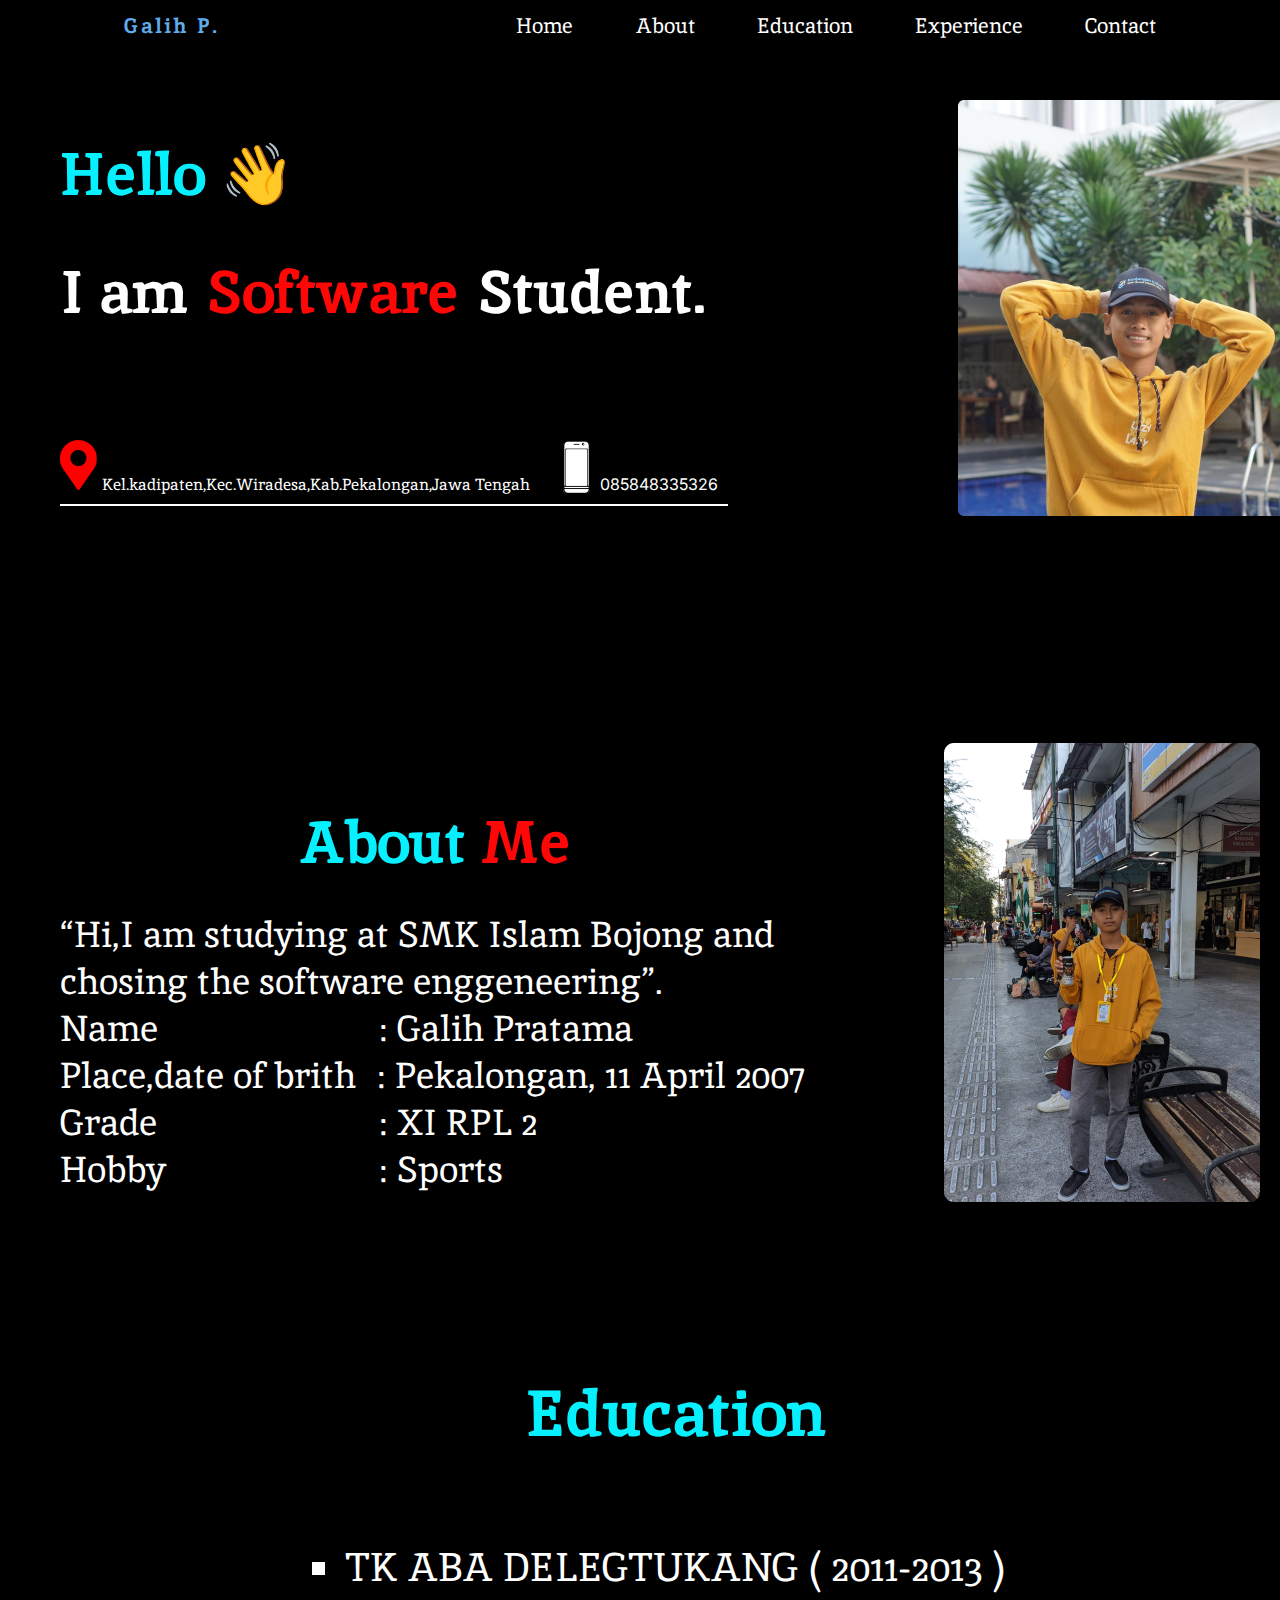
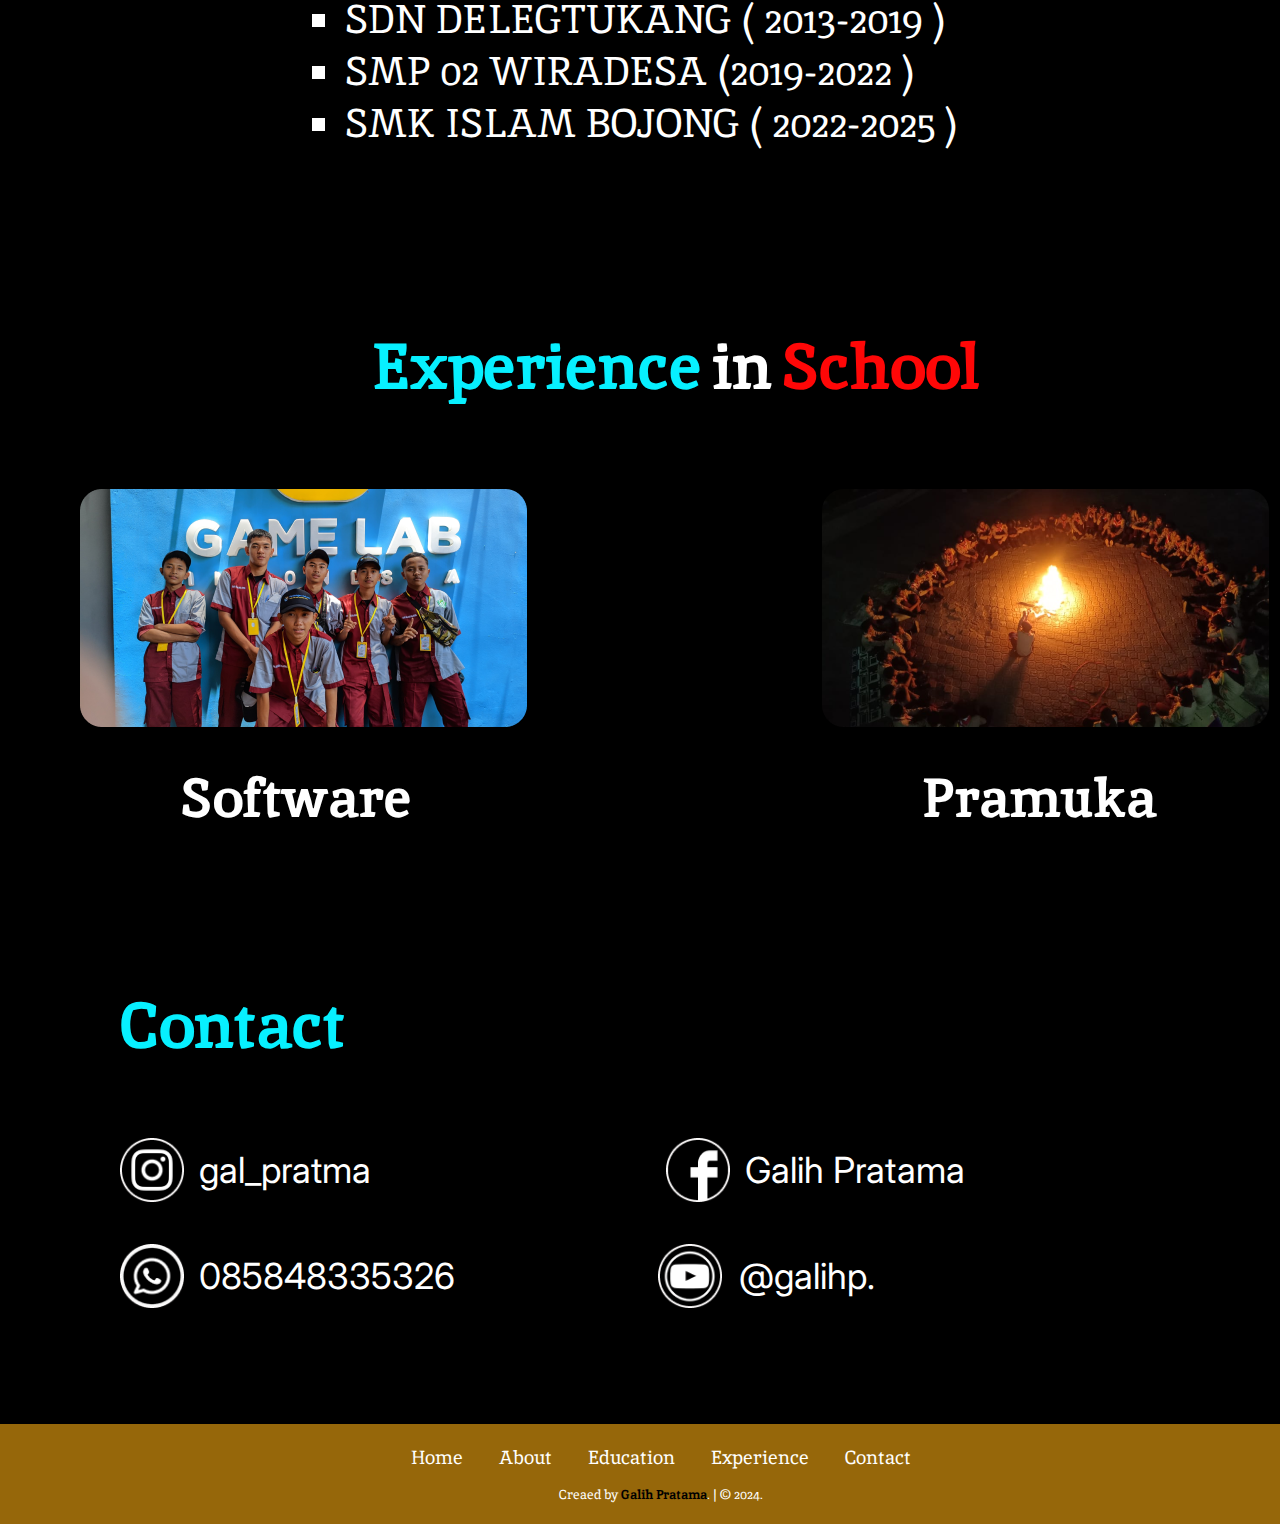
==== commit b73f19ae: "menambahkan bold pada footer card a" ====
--- a/index.html
+++ b/index.html
@@ -125,7 +125,7 @@
             </div>
 
             <div class="card">
-                <p>Creaed by <a href="">Galih Pratama</a>. | &copy; 2024.</p>
+                <p>Creaed by <a href="#">Galih Pratama</a>. | &copy; 2024.</p>
             </div>
         </footer>
         <!-- akhir kontak -->
--- a/style.css
+++ b/style.css
@@ -631,6 +631,7 @@
 footer .card  a {
     color: black;
     text-decoration: none;
+    font-weight: 700;
 }
 
 
